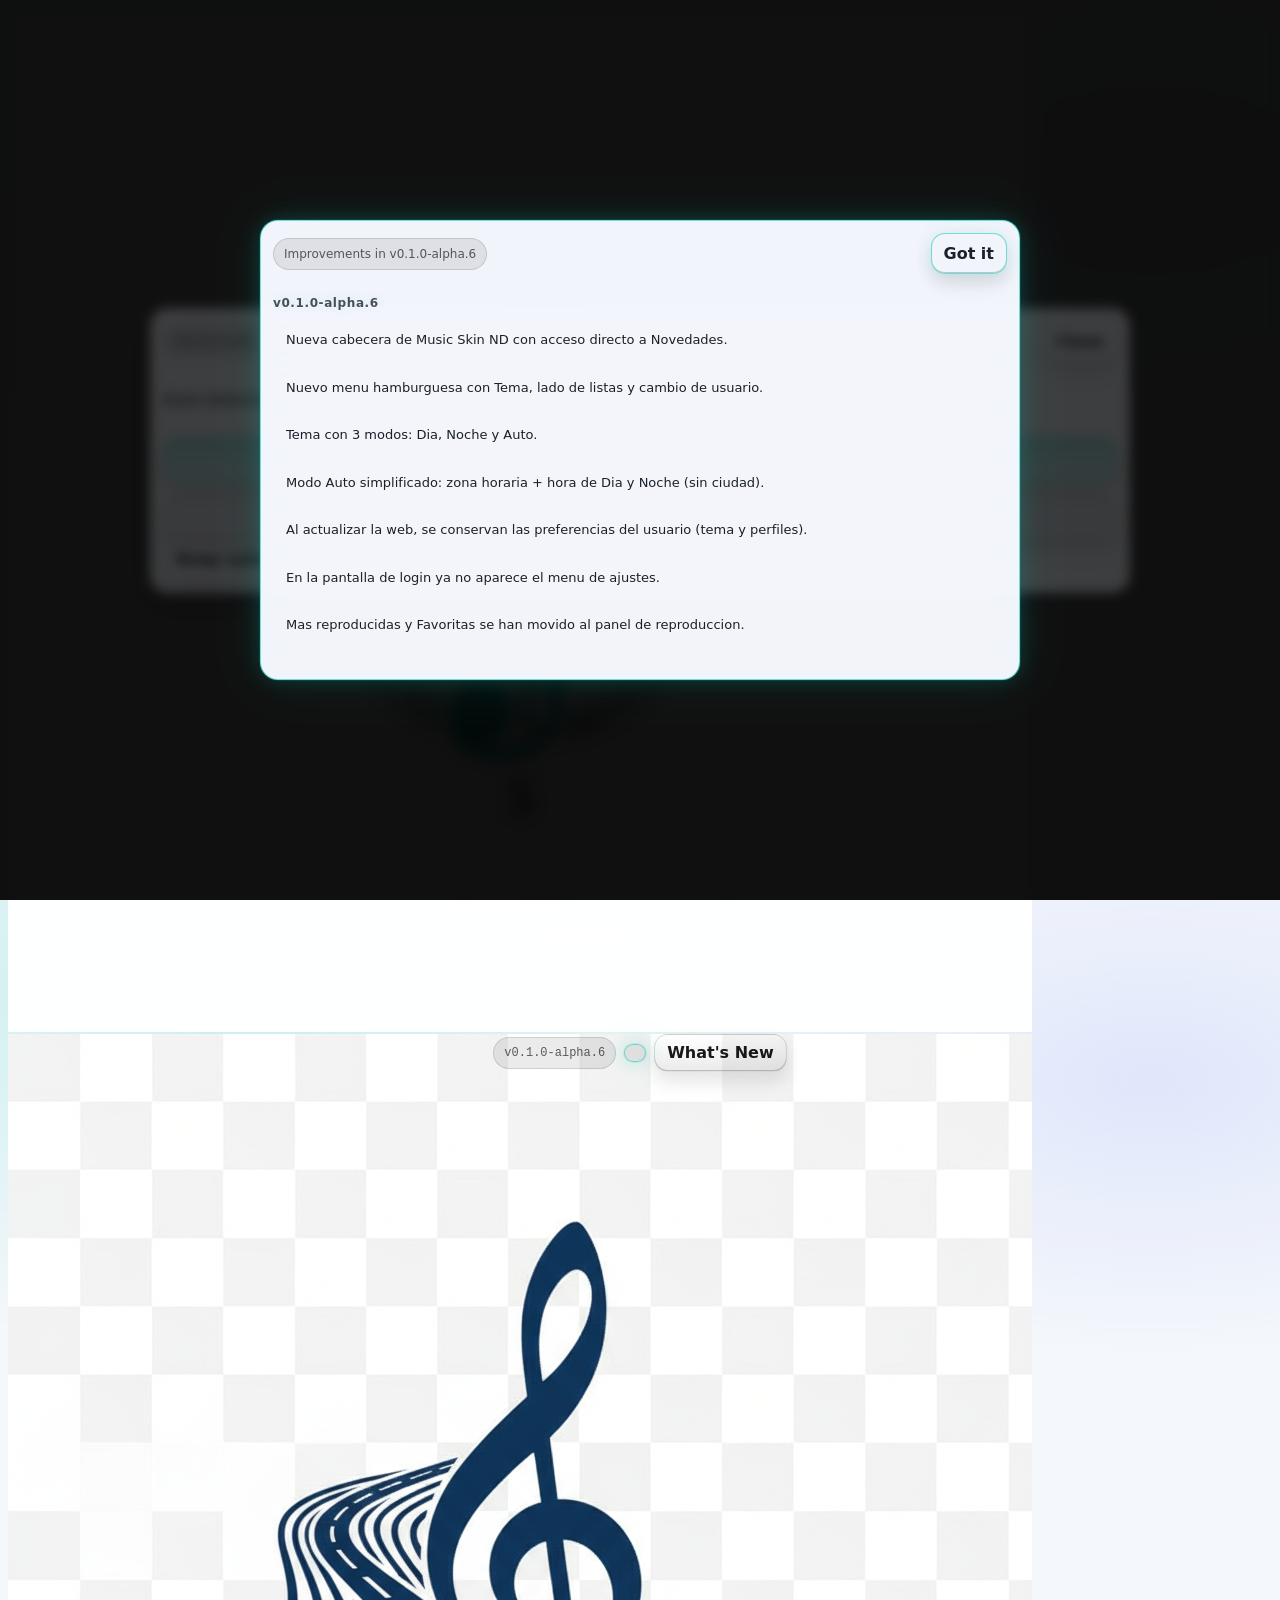
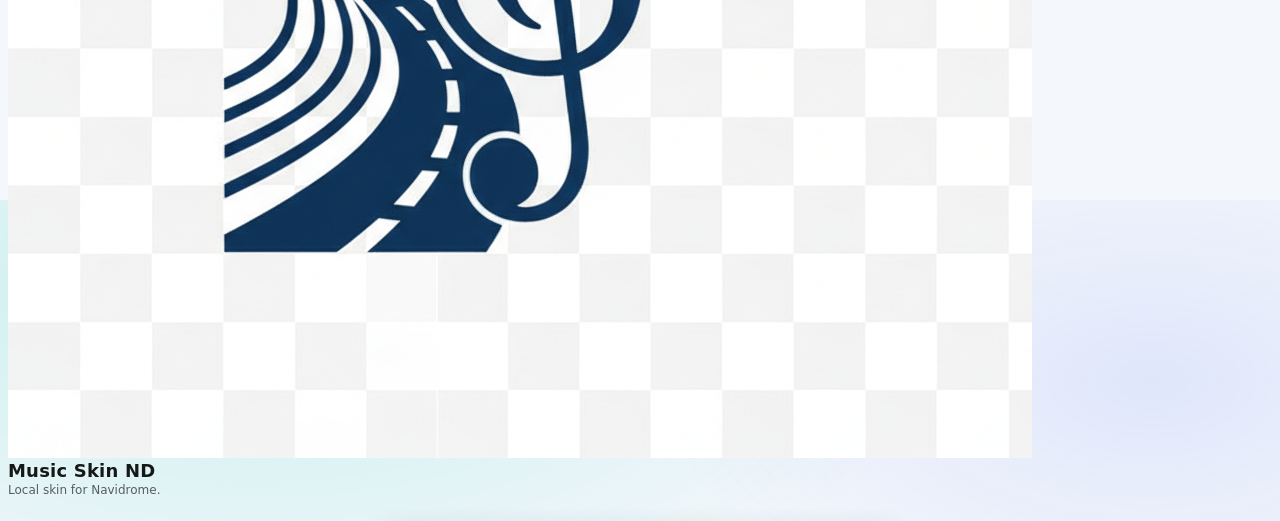
==== index.html @ fcf53f72 "feat(v1): add broker-backed link login flow and pwa shell" ====
<!doctype html>
<html lang="es">
  <head>
    <meta charset="utf-8" />
    <meta name="viewport" content="width=device-width, initial-scale=1, viewport-fit=cover" />
    <meta name="color-scheme" content="dark light" />
    <meta name="theme-color" content="#dbe6f2" />
    <meta name="app-version" content="v0.1.0-alpha.6" />
    <meta name="update-repo" content="GOTXE/caraudio" />
    <link rel="manifest" href="./manifest.webmanifest" />
    <link rel="apple-touch-icon" href="./assets/img/app-logo-b.png" />
    <title>Music Skin ND</title>
    <link rel="stylesheet" href="./assets/css/styles.css" />
  </head>
  <body>
    <div class="wrap">
      <header>
        <div class="title">
          <img class="loginLogo loginLogoDesktop" src="./assets/img/app-logo-a.png" alt="Logo app" />
          <img class="loginLogo loginLogoCar" src="./assets/img/app-logo-b.png" alt="Logo app car" />
          <h1>
            Music Skin ND
          </h1>
          <div class="sub" data-i18n="app.subtitle">Skin local para Navidrome.</div>
        </div>
        <div class="headerCenter" aria-label="Versión">
          <div class="pill mono" id="verCurrent" title="Versión actual"></div>
          <div class="pill pillGlow mono" id="verLatest" title="Hay una versión nueva disponible" hidden></div>
          <button class="ghostBtn whatsNewBtn" id="btnWhatsNew" title="Ver novedades" data-i18n="header.whats_new" data-i18n-title="header.whats_new">Novedades</button>
        </div>
        <div class="headerRight">
          <span class="headerUser mono" id="headerUser" hidden>@—</span>
          <button class="iconBtn" id="btnOpenMenu" aria-label="Abrir menú" title="Menú" hidden data-i18n-title="header.menu" data-i18n-aria-label="header.menu">☰</button>
        </div>
      </header>

      <!-- LOGIN -->
      <div class="screen" id="screenLogin">
        <div class="loginWrap">
          <section class="card loginCard">
            <div class="loginTopRow">
              <div class="loginTitle" data-i18n="login.access">Acceso</div>
              <button class="ghostBtn serverBtn" id="btnEditServer" type="button" data-i18n="login.server_config">Configurar servidor</button>
            </div>

            <div class="loginModeRow">
              <span class="loginModeLabel" data-i18n="login.device">Dispositivo</span>
              <div class="deviceModeSwitch" role="group" aria-label="Modo de dispositivo" data-i18n-aria-label="device_mode.aria_group">
                <button class="segBtn" id="btnDeviceModeAuto" type="button" data-i18n="login.device_auto">Auto</button>
                <button class="segBtn" id="btnDeviceModeCar" type="button" data-i18n="login.device_car">Car Unit</button>
                <button class="segBtn" id="btnDeviceModeDesktop" type="button" data-i18n="login.device_desktop">Desktop</button>
              </div>
            </div>

            <div class="loginCredRow">
              <div class="loginField">
                <label for="username" data-i18n="login.username">Usuario</label>
                <input id="username" autocomplete="username" autocapitalize="none" spellcheck="false" enterkeyhint="next" />
              </div>

              <div class="loginField">
                <label for="password" data-i18n="login.password">Contraseña</label>
                <input
                  id="password"
                  type="password"
                  autocomplete="current-password"
                  autocapitalize="none"
                  spellcheck="false"
                  enterkeyhint="done"
                />
              </div>
            </div>

            <div class="loginBottomRow">
              <label class="rememberRow" for="rememberCreds">
                <input id="rememberCreds" type="checkbox" />
                <span data-i18n="login.remember">Recordar credenciales</span>
              </label>
              <div class="loginBtnsStack">
                <button class="btn" id="btnConnect" data-i18n="login.connect">Conectar</button>
                <button class="btn secondary btnLinkDevice" id="btnLinkDevice" type="button" data-i18n="login.link_other_device">Vincular con otro dispositivo</button>
              </div>
            </div>

            <div class="status" id="status"></div>
          </section>
          <footer class="loginFooter" aria-label="Información de versión">
            <div class="loginFooterTop">GOTXE ❤️ IA 🤖</div>
            <div class="loginFooterRow">
              <a class="githubLink" href="https://github.com/gotxe" target="_blank" rel="noopener noreferrer" aria-label="GitHub de Gotxe">
                <img class="githubMark githubMarkDay" src="./assets/img/github-mark-day.png" alt="GitHub" />
                <img class="githubMark githubMarkNight" src="./assets/img/github-mark-night.png" alt="GitHub" />
              </a>
              <div class="loginFooterVerWrap">
                <span class="mono" id="loginFooterVer">v0.0.0</span>
                <span class="mono" id="loginFooterUpd" hidden></span>
              </div>
            </div>
          </footer>
        </div>
      </div>

      <!-- PLAYER -->
      <div class="screen" id="screenPlayer" hidden>
        <div class="playerGrid" id="playerGrid" data-list-pane="right">
          <section class="card artistsPane">
            <div class="topBar">
              <div class="viewTabs">
                <button class="segBtn active" id="btnViewArtists" data-i18n="player.tab_artists">Artistas</button>
                <button class="segBtn" id="btnViewGenres" data-i18n="player.tab_genres">Géneros</button>
                <button class="segBtn" id="btnViewAlbums" data-i18n="player.tab_albums">Álbumes</button>
                <button class="segBtn" id="btnViewPlaylists" data-i18n="player.tab_playlists">Listas</button>
              </div>
            </div>
            <div class="filterWrap">
              <input id="artistFilter" placeholder="Filtrar artista…" data-i18n-placeholder="player.filter_artist" />
              <button class="segBtn iconOnly filterClearBtn" id="btnClearArtists" title="Limpiar" aria-label="Limpiar" data-i18n-title="common.clear" data-i18n-aria-label="common.clear">🧹</button>
            </div>
            <div class="artistsList" id="artistsList"></div>
          </section>

          <section class="rightPane">
            <section class="card nowPanel">
              <div class="nowBg" id="nowBg"></div>
              <div class="topBar">
                <div class="sideBtns">
                  <button class="ghostBtn" id="btnPlayMostPlayed" data-i18n="player.most_played">Más reproducidas</button>
                  <button class="ghostBtn" id="btnPlayFavorites" data-i18n="player.favorites">Favoritas</button>
                  <button class="ghostBtn" id="btnAlbums" disabled data-i18n="player.albums">Álbumes</button>
                  <button class="ghostBtn" id="btnSongs" disabled data-i18n="player.songs">Canciones</button>
                </div>
                <div></div>
              </div>

              <div class="nowContent">
                <div class="songMenu" id="songMenu"></div>
                <div class="nowMeta">
                  <div class="coverWrap">
                    <div class="pauseHint" id="pauseHint" hidden data-i18n="player.pause">PAUSA</div>
                    <img class="coverXL" id="nowCover" alt="" src="./assets/img/music-player.svg" />
                    <button class="coverFavBtn" id="btnFavoriteSong" title="Marcar favorita" aria-label="Favorita" data-i18n-title="player.mark_favorite" data-i18n-aria-label="player.mark_favorite">♡</button>
                  </div>
                  <div>
                    <div class="bigTitle" id="nowTitle" data-i18n="player.nothing_playing">Nada reproduciendo</div>
                    <div class="bigSub" id="nowSub">—</div>
                  </div>
                </div>
              </div>

              <audio id="player" preload="none"></audio>
              <div class="timeRow">
                <span class="mono" id="tNow">0:00</span>
                <span class="mono" id="tDur">0:00</span>
              </div>
              <div class="progressWrap" aria-label="Progreso">
                <div class="progressBuf" id="bufBar"></div>
                <div class="progressNow" id="nowBar"></div>
                <input class="seek" id="seek" type="range" min="0" max="1000" value="0" />
              </div>
            </section>

            <section class="card">
              <div class="controlsBar">
                <button id="btnPrev">◀◀</button>
                <button class="primary" id="btnPlayPause">▶︎ / ❚❚</button>
                <button id="btnNext">▶▶</button>
                <button id="btnShuffle" data-i18n="player.shuffle">Aleatorio</button>
                <button id="btnPlayAll" data-i18n="player.play_all">Reproducir todo</button>
              </div>
            </section>
          </section>
        </div>
      </div>
    </div>

    <!-- Modal álbumes -->
    <div class="modal" id="albumsModal" hidden>
      <section class="card modalCard">
        <div class="topBar">
          <div class="pill" id="albumsTitle" data-i18n="modal.albums_title">Álbumes</div>
          <div style="display:flex;gap:10px;align-items:center">
            <button class="ghostBtn" id="btnPlayAllAlbums" data-i18n="player.play_all">Reproducir todo</button>
            <button class="ghostBtn" id="btnCloseAlbums" data-i18n="common.close">Cerrar</button>
          </div>
        </div>
        <div class="modalList" id="albumsList"></div>
      </section>
    </div>

    <!-- Modal canciones -->
    <div class="modal" id="songsModal" hidden>
      <section class="card modalCard">
        <div class="topBar">
          <div class="pill" id="songsTitle" data-i18n="modal.songs_title">Canciones</div>
          <button class="ghostBtn" id="btnCloseSongs" data-i18n="common.close">Cerrar</button>
        </div>
        <div class="modalList" id="songsList"></div>
      </section>
    </div>

    <!-- Modal servidor -->
    <div class="modal modalTop" id="serverModal" hidden>
      <section class="card modalCard" style="max-height: min(280px, 100%)">
        <div class="topBar">
          <div class="modalTitleRow">
            <div class="pill" data-i18n="modal.server_title">Servidor Navidrome</div>
            <div class="serverCheck" id="serverCheck" data-state="idle" aria-live="polite" title="Sin comprobar" data-i18n-title="status.server_idle">
              <span class="dot" aria-hidden="true"></span>
              <span id="serverCheckText" data-i18n="status.server_idle">Sin comprobar</span>
            </div>
          </div>
          <div style="display:flex;gap:10px;align-items:center">
            <button class="ghostBtn" id="btnServerCancel" data-i18n="common.cancel">Cancelar</button>
            <button class="ghostBtn" id="btnServerSave" data-i18n="common.save">Guardar</button>
          </div>
        </div>

	        <label for="serverUrlInput">URL</label>
	        <input
	          id="serverUrlInput"
	          type="url"
	          inputmode="url"
	          autocomplete="url"
	          autocapitalize="none"
	          spellcheck="false"
	          enterkeyhint="done"
	          placeholder="https://navidrome.tudominio.com"
	        />
      </section>
    </div>

    <!-- Modal sugerencia de dispositivo -->
    <div class="modal" id="deviceModeModal" hidden>
      <section class="card modalCard deviceModeModalCard">
        <div class="topBar">
          <div class="pill" data-i18n="device_mode.title">Modo de dispositivo</div>
          <button class="ghostBtn" id="btnDeviceModeModalClose" data-i18n="common.close">Cerrar</button>
        </div>
        <div class="deviceModeModalBody">
          <p id="deviceModeModalText"></p>
          <div class="deviceModeModalActions">
            <button class="btn" id="btnDeviceModeUseSuggested" type="button">Usar sugerido</button>
            <button class="btn secondary" id="btnDeviceModeUseAlternative" type="button" data-i18n="misc.change">Cambiar</button>
            <button class="ghostBtn" id="btnDeviceModeKeepAuto" type="button" data-i18n="device_mode.keep_auto">Seguir en auto</button>
          </div>
        </div>
      </section>
    </div>

    <!-- Modal vincular con otro dispositivo -->
    <div class="modal" id="linkDeviceModal" hidden>
      <section class="card modalCard linkDeviceCard">
        <div class="topBar">
          <div class="pill" data-i18n="link.modal_title">Vincular con otro dispositivo</div>
          <button class="ghostBtn" id="btnLinkClose" data-i18n="common.close">Cerrar</button>
        </div>
        <div class="linkDeviceBody">
          <p class="linkDeviceText" id="linkDeviceText" data-i18n="link.modal_body">Abre URL e introduce el código.</p>
          <p class="linkDeviceUrl mono" id="linkDeviceUrl">https://example.local/link</p>
          <p class="linkDeviceCode mono" id="linkDeviceCode">----</p>
          <p class="linkDeviceTimer mono" id="linkDeviceTimer">04:59</p>
          <p class="linkDeviceStatus" id="linkDeviceStatus" data-i18n="link.pending">Esperando confirmación en móvil...</p>
          <div class="linkDeviceActions">
            <button class="btn secondary" id="btnLinkRetry" type="button" data-i18n="link.new_code">Generar nuevo código</button>
          </div>
        </div>
      </section>
    </div>

    <!-- Modal novedades -->
    <div class="modal" id="whatsNewModal" hidden>
      <section class="card modalCard whatsNewCard">
        <div class="topBar">
          <div class="pill" id="whatsNewTitle">Mejoras en v...</div>
          <button class="ghostBtn" id="btnCloseWhatsNew" data-i18n="modal.whatsnew_ack">Entendido</button>
        </div>
        <div class="modalList whatsNewList" id="whatsNewList"></div>
      </section>
    </div>

    <!-- Modal menú -->
    <div class="modal modalTop" id="menuModal" hidden>
      <section class="card modalCard menuCard">
        <div class="topBar">
          <div class="pill" data-i18n="menu.settings">Ajustes</div>
          <button class="ghostBtn" id="btnCloseMenu" data-i18n="common.close">Cerrar</button>
        </div>
        <div class="menuRows">
          <div class="menuRow">
            <div class="menuLabel" data-i18n="menu.theme">Tema</div>
            <div class="menuThemeOptions">
              <button class="segBtn" id="btnThemeDay" data-i18n="menu.theme_day">Día</button>
              <button class="segBtn" id="btnThemeNight" data-i18n="menu.theme_night">Noche</button>
              <button class="segBtn" id="btnThemeAuto" data-i18n="menu.theme_auto">Auto</button>
              <button class="ghostBtn" id="btnThemeAutoConfig" title="Configurar auto" data-i18n="menu.theme_config" data-i18n-title="menu.theme_config">Configurar</button>
            </div>
            <div class="menuHint mono" id="themeAutoHint" hidden></div>
          </div>
          <div class="menuRow">
            <div class="menuLabel" data-i18n="menu.list_pane">Panel listas</div>
            <button class="ghostBtn" id="btnPaneSide" title="Cambiar posición de listas" data-i18n-title="menu.list_pane">Derecha</button>
          </div>
          <div class="menuRow">
            <div class="menuLabel" data-i18n="menu.user">Usuario</div>
            <button class="ghostBtn" id="btnOpenProfiles" title="Cambiar usuario" data-i18n="menu.switch_user" data-i18n-title="menu.switch_user">Cambiar usuario</button>
          </div>
          <div class="menuRow">
            <div class="menuLabel" data-i18n="menu.language">Idioma</div>
            <div class="menuThemeOptions">
              <button class="segBtn" id="btnLangEs" type="button">ES</button>
              <button class="segBtn" id="btnLangEn" type="button">EN</button>
            </div>
          </div>
        </div>
      </section>
    </div>

    <!-- Modal perfiles -->
    <div class="modal modalTop" id="profilesModal" hidden>
      <section class="card modalCard">
        <div class="topBar">
          <div class="pill" data-i18n="modal.profiles_title">Perfiles</div>
          <button class="ghostBtn" id="btnCloseProfiles" data-i18n="common.close">Cerrar</button>
        </div>
        <div class="modalList" id="profilesList"></div>
        <div class="topBar">
          <button class="ghostBtn" id="btnAddProfile" data-i18n="modal.profile_add">Añadir nuevo perfil</button>
        </div>
      </section>
    </div>

    <!-- Modal tema auto -->
    <div class="modal modalTop" id="autoThemeModal" hidden>
      <section class="card modalCard autoThemeCard">
        <div class="topBar">
          <div class="pill" data-i18n="modal.auto_theme_title">Tema automático</div>
        <div style="display:flex;gap:10px;align-items:center">
          <button class="ghostBtn" id="btnAutoThemeCancel" data-i18n="common.cancel">Cancelar</button>
          <button class="ghostBtn" id="btnAutoThemeSave" data-i18n="common.save">Guardar</button>
        </div>
      </div>
      <label for="autoThemeTimezone" data-i18n="modal.timezone">Zona horaria</label>
      <select id="autoThemeTimezone"></select>
      <div class="autoTimeGridLabels">
        <label for="autoThemeDayStart" data-i18n="modal.day">Día</label>
        <label for="autoThemeNightStart" data-i18n="modal.night">Noche</label>
      </div>
      <div class="autoTimeGridInputs">
        <input id="autoThemeDayStart" type="time" value="07:00" />
        <input id="autoThemeNightStart" type="time" value="19:00" />
      </div>
    </section>
  </div>

    <script type="module" src="./assets/js/app.js"></script>
  </body>
</html>
---- assets/css/styles.css ----
:root {
        --bg: #0b0f17;
        --panel: rgba(255, 255, 255, 0.06);
        --panel2: rgba(255, 255, 255, 0.08);
        --text: rgba(255, 255, 255, 0.92);
        --muted: rgba(255, 255, 255, 0.7);
        --accent: #00c8b6;
        --danger: #ff5d5d;
        --green: #00c8b6;
        --track: rgba(255, 255, 255, 0.14);
        --buffer: rgba(255, 255, 255, 0.38);
        --border: rgba(255, 255, 255, 0.14);
        --radius: 18px;
        --gap: 12px;
        --shadow: 0 10px 30px rgba(0, 0, 0, 0.45);
        --font: system-ui, -apple-system, Segoe UI, Roboto, Helvetica, Arial, "Noto Sans";
        --modal-bg: rgba(15, 18, 26, 0.96);
        --modal-border: rgba(255, 255, 255, 0.22);
        --modal-text: rgba(255, 255, 255, 0.92);
        --modal-input-bg: rgba(255, 255, 255, 0.08);
        --modal-input-border: rgba(255, 255, 255, 0.22);
        --modal-muted: rgba(255, 255, 255, 0.72);
      }
      @media (prefers-color-scheme: light) {
        :root {
          --bg: #f6f7fb;
          --panel: rgba(0, 0, 0, 0.04);
          --panel2: rgba(0, 0, 0, 0.06);
          --text: rgba(0, 0, 0, 0.88);
          --muted: rgba(0, 0, 0, 0.62);
          --border: rgba(0, 0, 0, 0.12);
          --shadow: 0 10px 30px rgba(0, 0, 0, 0.14);
        }
      }

      html.theme-dark {
        --bg: #0b0f17;
        --panel: rgba(255, 255, 255, 0.05);
        --panel2: rgba(255, 255, 255, 0.08);
        --text: rgba(255, 255, 255, 0.92);
        --muted: rgba(255, 255, 255, 0.7);
        --border: rgba(255, 255, 255, 0.14);
        --shadow: 0 10px 30px rgba(0, 0, 0, 0.45);
      }

      html.theme-light {
        --bg: #f4f7fb;
        --panel: rgba(0, 0, 0, 0.035);
        --panel2: rgba(0, 0, 0, 0.055);
        --text: rgba(0, 0, 0, 0.9);
        --muted: rgba(0, 0, 0, 0.62);
        --border: rgba(0, 0, 0, 0.12);
        --shadow: 0 10px 30px rgba(0, 0, 0, 0.12);
        --modal-bg: rgba(246, 249, 255, 0.98);
        --modal-border: rgba(10, 22, 44, 0.18);
        --modal-text: rgba(8, 14, 24, 0.92);
        --modal-input-bg: rgba(10, 22, 44, 0.05);
        --modal-input-border: rgba(10, 22, 44, 0.16);
        --modal-muted: rgba(8, 14, 24, 0.66);
      }
      * {
        box-sizing: border-box;
      }
      /* Ocultar scrollbars globalmente */
      * {
        scrollbar-width: none;
      }
      *::-webkit-scrollbar {
        width: 0;
        height: 0;
      }
      html,
      body {
        height: 100%;
      }
      html {
        min-height: 100vh;
        background: radial-gradient(1200px 600px at 20% 10%, rgba(0, 200, 182, 0.18), transparent 60%),
          radial-gradient(900px 500px at 90% 20%, rgba(78, 110, 255, 0.12), transparent 55%), var(--bg);
      }
      body {
        margin: 0;
        font-family: var(--font);
        background: transparent;
        color: var(--text);
        overflow: hidden;
      }
      .wrap {
        height: 100vh;
        height: 100dvh;
        height: var(--app-height, 100dvh);
        padding: 8px;
        display: grid;
        grid-template-rows: auto 1fr;
        gap: var(--gap);
      }
      header {
        display: grid;
        grid-template-columns: 1fr auto 1fr;
        align-items: center;
        gap: 10px;
      }
      .title {
        display: grid;
        gap: 2px;
        min-width: 0;
      }
      .headerCenter {
        display: flex;
        gap: 8px;
        align-items: center;
        justify-content: center;
        min-width: 0;
      }
      .whatsNewBtn {
        padding: 8px 10px;
        line-height: 1;
      }
      .headerRight {
        display: inline-flex;
        align-items: center;
        gap: 8px;
        justify-self: end;
      }
      .headerRight [hidden] {
        display: none !important;
      }
      .headerUser {
        padding: 6px 10px;
        border-radius: 999px;
        border: 1px solid var(--border);
        background: rgba(0, 0, 0, 0.08);
        color: var(--muted);
        font-size: 12px;
        max-width: 180px;
        overflow: hidden;
        text-overflow: ellipsis;
        white-space: nowrap;
      }
      h1 {
        margin: 0;
        font-size: 18px;
        letter-spacing: 0.2px;
        display: flex;
        align-items: center;
        gap: 8px;
        min-width: 0;
      }
      .sub {
        color: var(--muted);
        font-size: 12px;
      }
      .pill {
        display: inline-flex;
        align-items: center;
        gap: 8px;
        padding: 8px 10px;
        border-radius: 999px;
        border: 1px solid var(--border);
        background: rgba(0, 0, 0, 0.08);
        color: var(--muted);
        font-size: 12px;
        white-space: nowrap;
      }
      .pillGlow {
        color: var(--text);
        border-color: rgba(0, 200, 182, 0.5);
        box-shadow: 0 0 0 1px rgba(0, 200, 182, 0.14), 0 0 18px rgba(0, 200, 182, 0.26),
          0 0 48px rgba(0, 200, 182, 0.12);
      }
      @media (prefers-reduced-motion: no-preference) {
        .pillGlow {
          animation: glowPulse 1.8s ease-in-out infinite;
        }
        @keyframes glowPulse {
          0% {
            box-shadow: 0 0 0 1px rgba(0, 200, 182, 0.12), 0 0 14px rgba(0, 200, 182, 0.20),
              0 0 40px rgba(0, 200, 182, 0.10);
          }
          50% {
            box-shadow: 0 0 0 1px rgba(0, 200, 182, 0.18), 0 0 22px rgba(0, 200, 182, 0.34),
              0 0 60px rgba(0, 200, 182, 0.16);
          }
          100% {
            box-shadow: 0 0 0 1px rgba(0, 200, 182, 0.12), 0 0 14px rgba(0, 200, 182, 0.20),
              0 0 40px rgba(0, 200, 182, 0.10);
          }
        }
      }
      .iconBtn {
        width: 40px;
        height: 40px;
        border-radius: 999px;
        border: 1px solid var(--border);
        background: var(--panel2);
        display: inline-flex;
        align-items: center;
        justify-content: center;
        font-size: 18px;
        color: var(--text);
        box-shadow: 0 6px 12px rgba(0, 0, 0, 0.08), inset 0 1px 0 rgba(255, 255, 255, 0.08);
      }
      .segBtn.iconOnly {
        width: 32px;
        height: 32px;
        padding: 0;
        display: inline-flex;
        align-items: center;
        justify-content: center;
        font-size: 14px;
      }
      .segBtn {
        padding: 8px 12px;
        border-radius: 999px;
        border: 1px solid var(--border);
        background: rgba(0, 0, 0, 0.06);
        color: var(--text);
        font-weight: 800;
        font-size: 12px;
        box-shadow: 0 6px 12px rgba(0, 0, 0, 0.08), inset 0 1px 0 rgba(255, 255, 255, 0.08);
      }
      .segBtn.active {
        border-color: rgba(0, 200, 182, 0.6);
        background: linear-gradient(180deg, rgba(0, 200, 182, 0.28), rgba(0, 200, 182, 0.12));
      }
      .grid {
        display: grid;
        grid-template-columns: 340px 1fr 360px;
        gap: var(--gap);
        min-height: 0;
        overflow: hidden;
      }
      @media (max-width: 1100px) {
        .grid {
          grid-template-columns: 1fr;
          grid-template-rows: auto auto 1fr;
        }
      }
      .card {
        background: var(--panel);
        border: 1px solid var(--border);
        border-radius: var(--radius);
        box-shadow: var(--shadow);
        padding: 12px;
        min-height: 0;
        overflow: hidden;
      }
      label {
        display: block;
        font-size: 12px;
        color: var(--muted);
        margin: 10px 0 6px;
      }
      input,
      select,
      button {
        font: inherit;
      }

      /* Feedback táctil/visual para botones */
      button,
      .btn,
      .cta,
      .ghostBtn,
      .segBtn,
      .tab,
      .songBtn,
      .dangerFab,
      .controls button,
      .controlsBar button {
        cursor: pointer;
        touch-action: manipulation;
        -webkit-tap-highlight-color: transparent;
        user-select: none;
        transition: transform 70ms ease, filter 120ms ease, background-color 120ms ease, border-color 120ms ease,
          box-shadow 120ms ease;
      }

      @media (hover: hover) and (pointer: fine) {
        button:hover,
        .btn:hover,
        .cta:hover,
        .ghostBtn:hover,
        .segBtn:hover,
        .tab:hover,
        .songBtn:hover,
        .dangerFab:hover,
        .controls button:hover,
        .controlsBar button:hover {
          filter: brightness(1.06);
          box-shadow: 0 10px 22px rgba(0, 0, 0, 0.18);
        }
      }

      button:active,
      .btn:active,
      .cta:active,
      .ghostBtn:active,
      .segBtn:active,
      .tab:active,
      .songBtn:active,
      .dangerFab:active,
      .controls button:active,
      .controlsBar button:active {
        transform: translateY(1px) scale(0.99);
        filter: brightness(0.96);
        box-shadow: 0 4px 10px rgba(0, 0, 0, 0.22);
      }

      button:focus-visible,
      .btn:focus-visible,
      .cta:focus-visible,
      .ghostBtn:focus-visible,
      .segBtn:focus-visible,
      .tab:focus-visible,
      .songBtn:focus-visible,
      .dangerFab:focus-visible,
      .controls button:focus-visible,
      .controlsBar button:focus-visible {
        outline: none;
        box-shadow: 0 0 0 3px rgba(0, 200, 182, 0.18), 0 10px 22px rgba(0, 0, 0, 0.16);
      }

      button:disabled,
      .btn:disabled,
      .cta:disabled,
      .ghostBtn:disabled,
      .segBtn:disabled,
      .tab:disabled,
      .songBtn:disabled,
      .dangerFab:disabled,
      .controls button:disabled,
      .controlsBar button:disabled {
        cursor: not-allowed;
        transform: none;
        filter: none;
        box-shadow: none;
      }
      input,
      select {
        width: 100%;
        padding: 12px 12px;
        border-radius: 14px;
        border: 1px solid var(--border);
        background: var(--panel2);
        color: var(--text);
        outline: none;
      }
      input:focus,
      select:focus {
        border-color: rgba(0, 200, 182, 0.55);
        box-shadow: 0 0 0 3px rgba(0, 200, 182, 0.16);
      }
      .btn {
        width: 100%;
        margin-top: 12px;
        padding: 12px 12px;
        border-radius: 14px;
        border: 1px solid rgba(0, 200, 182, 0.6);
        background: linear-gradient(180deg, rgba(0, 200, 182, 0.26), rgba(0, 200, 182, 0.12));
        color: var(--text);
        font-weight: 650;
        letter-spacing: 0.2px;
        box-shadow: 0 10px 20px rgba(0, 0, 0, 0.12), inset 0 1px 0 rgba(255, 255, 255, 0.12);
      }
      .btn.secondary {
        border-color: var(--border);
        background: var(--panel2);
        font-weight: 600;
      }
      .btn:disabled {
        opacity: 0.55;
      }
      .status {
        margin-top: 10px;
        color: var(--muted);
        font-size: 12px;
      }
      .status.ok {
        color: rgba(0, 200, 182, 0.95);
      }
      .status.bad {
        color: var(--danger);
      }
      .tabs {
        display: grid;
        grid-template-columns: repeat(3, 1fr);
        gap: 8px;
        margin-top: 10px;
      }
      .tab {
        padding: 10px 10px;
        border-radius: 14px;
        border: 1px solid var(--border);
        background: rgba(0, 0, 0, 0.08);
        color: var(--text);
        font-weight: 650;
      }
      .tab[aria-selected="true"] {
        border-color: rgba(0, 200, 182, 0.6);
        background: rgba(0, 200, 182, 0.14);
      }
      .list {
        margin-top: 12px;
        display: grid;
        gap: 8px;
        overflow: auto;
        max-height: 100%;
        padding-right: 6px;
        scrollbar-width: none;
      }
      .list::-webkit-scrollbar {
        width: 0;
        height: 0;
      }
      .item {
        display: grid;
        grid-template-columns: 64px 1fr auto;
        gap: 10px;
        align-items: center;
        padding: 10px;
        border-radius: 16px;
        border: 1px solid var(--border);
        background: rgba(0, 0, 0, 0.06);
      }
      .item:active {
        transform: translateY(1px);
      }
      .cover {
        width: 64px;
        height: 64px;
        border-radius: 14px;
        background: rgba(255, 255, 255, 0.08);
        border: 1px solid rgba(255, 255, 255, 0.08);
        object-fit: cover;
      }
      .meta {
        min-width: 0;
      }
      .name {
        font-weight: 700;
        font-size: 14px;
        overflow: hidden;
        text-overflow: ellipsis;
        white-space: nowrap;
      }
      .desc {
        margin-top: 2px;
        font-size: 12px;
        color: var(--muted);
        overflow: hidden;
        text-overflow: ellipsis;
        white-space: nowrap;
      }
      .cta {
        padding: 10px 12px;
        border-radius: 14px;
        border: 1px solid rgba(0, 200, 182, 0.6);
        background: linear-gradient(180deg, rgba(0, 200, 182, 0.26), rgba(0, 200, 182, 0.12));
        color: var(--text);
        font-weight: 700;
        box-shadow: 0 8px 16px rgba(0, 0, 0, 0.12), inset 0 1px 0 rgba(255, 255, 255, 0.12);
      }
      .now {
        display: grid;
        gap: 10px;
        min-height: 0;
        grid-template-rows: auto auto auto auto auto 1fr;
      }
      .nowTop {
        display: grid;
        grid-template-columns: 96px 1fr;
        gap: 12px;
        align-items: center;
      }
      .coverBig {
        width: 96px;
        height: 96px;
        border-radius: 18px;
        background: rgba(255, 255, 255, 0.08);
        border: 1px solid rgba(255, 255, 255, 0.08);
        object-fit: cover;
      }
      .controls {
        display: grid;
        grid-template-columns: repeat(3, 1fr);
        gap: 10px;
      }
      .controls button {
        padding: 14px 10px;
        border-radius: 16px;
        border: 1px solid var(--border);
        background: linear-gradient(180deg, rgba(0, 0, 0, 0.12), rgba(0, 0, 0, 0.04));
        color: var(--text);
        font-weight: 800;
        letter-spacing: 0.2px;
        box-shadow: 0 8px 16px rgba(0, 0, 0, 0.12), inset 0 1px 0 rgba(255, 255, 255, 0.08);
      }
      .controls button.primary {
        border-color: rgba(0, 200, 182, 0.6);
        background: linear-gradient(180deg, rgba(0, 200, 182, 0.3), rgba(0, 200, 182, 0.12));
        box-shadow: 0 10px 20px rgba(0, 0, 0, 0.14), inset 0 1px 0 rgba(255, 255, 255, 0.12);
      }
      .queue {
        display: grid;
        gap: 8px;
        overflow: auto;
        padding-right: 6px;
        scrollbar-width: none;
      }
      .queue::-webkit-scrollbar {
        width: 0;
        height: 0;
      }
      .qItem {
        display: grid;
        grid-template-columns: 1fr auto;
        gap: 10px;
        align-items: center;
        padding: 10px;
        border-radius: 16px;
        border: 1px solid var(--border);
        background: rgba(0, 0, 0, 0.06);
      }
      .qName {
        font-weight: 700;
        font-size: 13px;
        overflow: hidden;
        text-overflow: ellipsis;
        white-space: nowrap;
      }
      .qDesc {
        font-size: 11px;
        color: var(--muted);
        overflow: hidden;
        text-overflow: ellipsis;
        white-space: nowrap;
      }
      .mono {
        font-family: ui-monospace, SFMono-Regular, Menlo, Monaco, Consolas, "Liberation Mono", "Courier New", monospace;
      }
      audio {
        width: 100%;
        height: 40px;
      }

      /* Ocultamos controles nativos: usamos barra propia */
      audio::-webkit-media-controls {
        display: none !important;
      }
      audio[controls]::-webkit-media-controls {
        display: none !important;
      }

      .timeRow {
        display: flex;
        align-items: center;
        justify-content: space-between;
        gap: 10px;
        color: var(--muted);
        font-size: 12px;
      }
      .pauseHint {
        position: absolute;
        left: 50%;
        top: -34px;
        transform: translateX(-50%);
        font-weight: 1000;
        letter-spacing: 2.2px;
        font-size: 14px;
        color: rgba(230, 255, 252, 0.92);
        text-shadow: 0 1px 0 rgba(0, 0, 0, 0.60), 0 0 18px rgba(0, 200, 182, 0.22), 0 0 36px rgba(0, 200, 182, 0.10);
        filter: drop-shadow(0 0 14px rgba(0, 200, 182, 0.18));
        animation: pausePulse 1.35s ease-in-out infinite;
        pointer-events: none;
        user-select: none;
        white-space: nowrap;
      }
      .theme-light .pauseHint {
        color: rgba(8, 14, 24, 0.75);
        text-shadow: 0 1px 0 rgba(255, 255, 255, 0.50), 0 0 12px rgba(0, 200, 182, 0.14);
        filter: drop-shadow(0 0 10px rgba(0, 200, 182, 0.12));
      }
      @keyframes pausePulse {
        0% {
          opacity: 0.22;
          filter: drop-shadow(0 0 8px rgba(0, 200, 182, 0.10));
        }
        50% {
          opacity: 1;
          filter: drop-shadow(0 0 18px rgba(0, 200, 182, 0.22));
        }
        100% {
          opacity: 0.22;
          filter: drop-shadow(0 0 8px rgba(0, 200, 182, 0.10));
        }
      }
      .progressWrap {
        position: relative;
        height: 18px;
        border-radius: 999px;
        background: var(--track);
        border: 1px solid rgba(255, 255, 255, 0.10);
        overflow: hidden;
      }
      .progressBuf,
      .progressNow {
        position: absolute;
        inset: 0;
        transform-origin: left center;
        transform: scaleX(0);
      }
      .progressBuf {
        background: var(--buffer);
      }
      .progressNow {
        background: var(--green);
      }
      .seek {
        position: absolute;
        inset: 0;
        width: 100%;
        height: 100%;
        opacity: 0;
      }

      /* En 1280×480 puede sobrar altura: deja que la columna izquierda haga scroll */
      #leftCard {
        overflow: auto;
        padding-right: 10px;
      }

      /* Pantallas */
      .screen {
        height: 100%;
        min-height: 0;
      }
      .screen[hidden] {
        display: none !important;
      }

      /* Login */
      .loginWrap {
        height: 100%;
        display: grid;
        place-items: start center;
        padding-top: 12px;
        overflow: auto;
      }
      .loginCard {
        width: min(520px, 100%);
        display: grid;
        gap: 10px;
      }
      .loginCard input,
      .loginCard select {
        color: var(--text);
        background: rgba(255, 255, 255, 0.09);
      }
      .loginCard input::placeholder {
        color: rgba(255, 255, 255, 0.55);
      }

      .inlineRow {
        display: flex;
        align-items: center;
        justify-content: space-between;
        gap: 10px;
      }
      .serverValue {
        font-size: 12px;
        color: var(--muted);
        word-break: break-word;
      }
      .modalTitleRow {
        display: inline-flex;
        align-items: center;
        gap: 10px;
        min-width: 0;
      }
      .serverCheck {
        display: inline-flex;
        gap: 8px;
        align-items: center;
        font-size: 12px;
        color: rgba(255, 255, 255, 0.75);
        margin-top: 0;
        user-select: none;
      }
      .serverCheck .dot {
        width: 10px;
        height: 10px;
        border-radius: 999px;
        background: rgba(255, 255, 255, 0.25);
        box-shadow: 0 0 0 1px rgba(255, 255, 255, 0.12);
      }
      .serverCheck[data-state="checking"] .dot {
        background: rgba(255, 210, 110, 0.55);
        box-shadow: 0 0 0 1px rgba(255, 210, 110, 0.18), 0 0 14px rgba(255, 210, 110, 0.18);
      }
      .serverCheck[data-state="warn"] .dot {
        background: rgba(255, 210, 110, 0.7);
        box-shadow: 0 0 0 1px rgba(255, 210, 110, 0.22), 0 0 14px rgba(255, 210, 110, 0.22);
      }
      .serverCheck[data-state="ok"] .dot {
        background: rgba(0, 200, 182, 0.85);
        box-shadow: 0 0 0 1px rgba(0, 200, 182, 0.22), 0 0 16px rgba(0, 200, 182, 0.24);
      }
      .serverCheck[data-state="bad"] .dot {
        background: rgba(255, 93, 93, 0.75);
        box-shadow: 0 0 0 1px rgba(255, 93, 93, 0.18), 0 0 14px rgba(255, 93, 93, 0.18);
      }
      .serverBtn {
        width: 100%;
        display: inline-flex;
        align-items: center;
        justify-content: center;
        font-weight: 800;
        border-color: rgba(255, 93, 93, 0.7);
        background: rgba(255, 93, 93, 0.2);
        color: #ffebeb;
      }
      .serverBtn.ok {
        border-color: rgba(0, 200, 182, 0.7);
        background: rgba(0, 200, 182, 0.2);
        color: #eafff9;
      }
      .rememberRow {
        display: inline-flex;
        gap: 10px;
        align-items: center;
        cursor: pointer;
        user-select: none;
      }
      .rememberRow input {
        appearance: none;
        -webkit-appearance: none;
        width: 54px;
        height: 30px;
        border-radius: 999px;
        border: 1px solid rgba(255, 255, 255, 0.28);
        background: rgba(255, 93, 93, 0.28);
        position: relative;
        transition: background 140ms ease, border-color 140ms ease, box-shadow 140ms ease;
      }
      .rememberRow input::before {
        content: "";
        position: absolute;
        top: 3px;
        left: 3px;
        width: 22px;
        height: 22px;
        border-radius: 999px;
        background: rgba(255, 255, 255, 0.92);
        transition: transform 140ms ease;
      }
      .rememberRow input:checked {
        background: rgba(0, 200, 182, 0.36);
        border-color: rgba(0, 200, 182, 0.72);
        box-shadow: 0 0 0 2px rgba(0, 200, 182, 0.14), 0 0 16px rgba(0, 200, 182, 0.26);
      }
      .rememberRow input:checked::before {
        transform: translateX(24px);
      }
      .rememberRow span {
        font-weight: 700;
      }

      .modalTop {
        place-items: start center;
        padding-top: 12px;
      }

      /* Player layout (objetivo: 1280×480) */
      .playerGrid {
        height: 100%;
        min-height: 0;
        display: grid;
        grid-template-columns: 420px 1fr;
        grid-template-areas: "lists main";
        gap: var(--gap);
      }
      .playerGrid[data-list-pane="right"] {
        grid-template-columns: 1fr 420px;
        grid-template-areas: "main lists";
      }
      @media (max-width: 980px) {
        .playerGrid {
          grid-template-columns: 1fr;
          grid-template-rows: auto 1fr;
          grid-template-areas:
            "lists"
            "main";
        }
      }
      .artistsPane {
        grid-area: lists;
        display: grid;
        grid-template-rows: auto auto 1fr;
        gap: 10px;
        min-height: 0;
      }
      .artistsPane .topBar {
        align-items: flex-start;
      }
      .viewTabs {
        display: flex;
        flex-wrap: wrap;
        gap: 8px;
        align-items: center;
        flex: 1;
        max-height: 76px;
        overflow: auto;
        padding-right: 2px;
      }
      .filterWrap {
        position: relative;
        align-self: start;
      }
      .filterWrap > input {
        width: 100%;
        padding-right: 46px;
      }
      .filterClearBtn {
        position: absolute;
        right: 6px;
        top: 3px;
      }
      .artistsList {
        overflow: auto;
        padding-right: 6px;
        display: grid;
        gap: 8px;
        align-content: start;
        min-height: 0;
        scrollbar-width: none;
      }
      .artistsList::-webkit-scrollbar {
        width: 0;
        height: 0;
      }
      .rightPane {
        grid-area: main;
        display: grid;
        grid-template-rows: 1fr auto;
        gap: var(--gap);
        min-height: 0;
      }
      .nowPanel {
        display: grid;
        grid-template-rows: auto auto auto 1fr;
        gap: 10px;
        min-height: 0;
        position: relative;
      }
      .nowContent {
        display: grid;
        grid-template-columns: 220px 1fr;
        gap: 16px;
        align-items: center;
      }
      .songMenu {
        display: grid;
        gap: 8px;
        max-height: 280px;
        overflow: auto;
        padding-right: 6px;
        scrollbar-width: none;
      }
      .songMenu::-webkit-scrollbar {
        width: 0;
        height: 0;
      }
      .songBtn {
        display: grid;
        grid-template-columns: 1fr;
        gap: 6px;
        align-items: center;
        text-align: left;
        padding: 10px 10px;
        border-radius: 14px;
        border: 1px solid var(--border);
        background: linear-gradient(180deg, rgba(0, 0, 0, 0.12), rgba(0, 0, 0, 0.04));
        color: var(--text);
        font-weight: 700;
        box-shadow: 0 8px 16px rgba(0, 0, 0, 0.1), inset 0 1px 0 rgba(255, 255, 255, 0.06);
      }
      .songBtn.active {
        border-color: rgba(0, 200, 182, 0.6);
        background: linear-gradient(180deg, rgba(0, 200, 182, 0.3), rgba(0, 200, 182, 0.12));
        box-shadow: 0 10px 20px rgba(0, 0, 0, 0.14), inset 0 1px 0 rgba(255, 255, 255, 0.12);
      }
      .songLine {
        font-weight: 800;
        font-size: 13px;
        overflow: hidden;
        text-overflow: ellipsis;
        white-space: nowrap;
      }
      .nowBg {
        position: absolute;
        inset: 0;
        border-radius: var(--radius);
        overflow: hidden;
        pointer-events: none;
        opacity: 0;
        transition: opacity 180ms ease;
      }
      .nowBg::before {
        content: "";
        position: absolute;
        inset: -20px;
        background-image: var(--cover-url, none);
        background-size: cover;
        background-position: center;
        filter: blur(18px) saturate(1.05);
        transform: scale(1.06);
        opacity: 0.55;
      }
      .nowBg::after {
        content: "";
        position: absolute;
        inset: 0;
        background: radial-gradient(120% 90% at 20% 20%, rgba(0, 0, 0, 0.35), rgba(0, 0, 0, 0.78)),
          linear-gradient(180deg, rgba(15, 18, 26, 0.25), rgba(15, 18, 26, 0.85));
      }
      .nowPanel > * {
        position: relative;
        z-index: 1;
      }
      .sideBtns {
        display: grid;
        gap: 10px;
        justify-items: stretch;
        align-items: start;
      }
      .sideBtns .ghostBtn {
        width: 180px;
        text-align: center;
      }
      .sideBtns .ghostBtn.loading {
        border-color: rgba(0, 200, 182, 0.78);
        background: linear-gradient(180deg, rgba(0, 200, 182, 0.36), rgba(0, 200, 182, 0.14));
        box-shadow: 0 0 0 1px rgba(0, 200, 182, 0.16), 0 10px 20px rgba(0, 0, 0, 0.16), 0 0 18px rgba(0, 200, 182, 0.18);
      }
      .sideBtns .ghostBtn.isMuted {
        border-color: rgba(255, 255, 255, 0.18);
        background: linear-gradient(180deg, rgba(130, 138, 156, 0.22), rgba(95, 103, 120, 0.16));
        color: rgba(235, 240, 248, 0.72);
        filter: saturate(0.28);
      }
      .nowMeta {
        display: grid;
        grid-template-columns: 1fr;
        gap: 14px;
        align-items: center;
        justify-items: center;
        text-align: center;
      }
      .coverWrap {
        position: relative;
        display: grid;
        place-items: center;
      }
      .coverFavBtn {
        position: absolute;
        right: -56px;
        top: 50%;
        transform: translateY(-50%);
        width: 52px;
        height: 52px;
        border: 0;
        background: transparent;
        box-shadow: none;
        color: rgba(230, 240, 255, 0.88);
        font-size: 36px;
        line-height: 1;
        display: inline-flex;
        align-items: center;
        justify-content: center;
        padding: 0;
      }
      .coverFavBtn:hover,
      .coverFavBtn:focus-visible,
      .coverFavBtn:active {
        background: transparent;
        box-shadow: none;
        filter: none;
        transform: translateY(-50%) scale(1.02);
      }
      .coverFavBtn.active {
        color: rgba(0, 200, 182, 0.96);
      }
      .coverXL {
        width: clamp(200px, 30vw, 300px);
        height: clamp(200px, 30vw, 300px);
        border-radius: 22px;
        background: rgba(255, 255, 255, 0.08);
        border: 1px solid rgba(255, 255, 255, 0.08);
        object-fit: cover;
      }
      .bigTitle {
        font-weight: 900;
        font-size: 22px;
        line-height: 1.15;
        overflow: hidden;
        text-overflow: ellipsis;
        white-space: nowrap;
      }
      .bigSub {
        margin-top: 6px;
        color: var(--muted);
        font-size: 14px;
        overflow: hidden;
        text-overflow: ellipsis;
        white-space: nowrap;
      }
      .controlsBar {
        display: grid;
        grid-template-columns: repeat(5, 1fr);
        gap: 12px;
      }
      .controlsBar button {
        padding: 18px 10px;
        border-radius: 18px;
        border: 1px solid var(--border);
        background: linear-gradient(180deg, rgba(0, 0, 0, 0.12), rgba(0, 0, 0, 0.04));
        color: var(--text);
        font-weight: 900;
        font-size: 16px;
        letter-spacing: 0.2px;
        box-shadow: 0 10px 20px rgba(0, 0, 0, 0.12), inset 0 1px 0 rgba(255, 255, 255, 0.08);
      }
      .controlsBar button.primary {
        border-color: rgba(0, 200, 182, 0.6);
        background: linear-gradient(180deg, rgba(0, 200, 182, 0.34), rgba(0, 200, 182, 0.16));
        box-shadow: 0 12px 24px rgba(0, 0, 0, 0.16), inset 0 1px 0 rgba(255, 255, 255, 0.16);
      }
      .controlsBar button.playing {
        border-color: rgba(0, 200, 182, 0.9);
        background: linear-gradient(180deg, rgba(0, 200, 182, 0.65), rgba(0, 200, 182, 0.28));
        color: #0b0f17;
        box-shadow: 0 16px 28px rgba(0, 0, 0, 0.22), inset 0 1px 0 rgba(255, 255, 255, 0.35);
      }
      .topBar {
        display: flex;
        align-items: center;
        justify-content: space-between;
        gap: 10px;
        margin-bottom: 2px;
      }
      .ghostBtn {
        padding: 10px 12px;
        border-radius: 14px;
        border: 1px solid var(--border);
        background: linear-gradient(180deg, rgba(255, 255, 255, 0.10), rgba(0, 0, 0, 0.08));
        color: var(--text);
        font-weight: 800;
        box-shadow: 0 10px 18px rgba(0, 0, 0, 0.10), inset 0 1px 0 rgba(255, 255, 255, 0.14),
          inset 0 -1px 0 rgba(0, 0, 0, 0.20);
      }
      .ghostBtn:active {
        background: linear-gradient(180deg, rgba(0, 0, 0, 0.10), rgba(0, 0, 0, 0.18));
        box-shadow: inset 0 10px 18px rgba(0, 0, 0, 0.32), inset 0 1px 0 rgba(255, 255, 255, 0.10);
      }
      #btnServerSave,
      #btnCloseWhatsNew,
      #btnCloseAlbums,
      #btnCloseSongs {
        border-color: rgba(0, 200, 182, 0.55);
        box-shadow: 0 10px 18px rgba(0, 0, 0, 0.10), inset 0 1px 0 rgba(255, 255, 255, 0.14),
          inset 0 -1px 0 rgba(0, 0, 0, 0.20), 0 0 18px rgba(0, 200, 182, 0.10);
      }
      #btnPaneSide {
        border-color: rgba(0, 200, 182, 0.62);
        background: linear-gradient(180deg, rgba(0, 200, 182, 0.28), rgba(0, 200, 182, 0.12));
        box-shadow: 0 0 0 1px rgba(0, 200, 182, 0.16), 0 10px 20px rgba(0, 0, 0, 0.16), 0 0 18px rgba(0, 200, 182, 0.16);
      }
      .ghostBtn.serverBtn {
        border-color: rgba(255, 93, 93, 0.7);
        background: rgba(255, 93, 93, 0.25);
        color: #ffebeb;
      }
      .ghostBtn.serverBtn.ok {
        border-color: rgba(0, 200, 182, 0.7);
        background: rgba(0, 200, 182, 0.25);
        color: #eafff9;
      }

      .dangerFab {
        position: fixed;
        top: 10px;
        right: 10px;
        z-index: 30;
        padding: 12px 14px;
        border-radius: 16px;
        border: 1px solid rgba(255, 93, 93, 0.65);
        background: linear-gradient(180deg, rgba(255, 93, 93, 0.32), rgba(255, 93, 93, 0.16));
        color: rgba(255, 255, 255, 0.95);
        font-weight: 900;
        letter-spacing: 0.2px;
        box-shadow: 0 12px 22px rgba(0, 0, 0, 0.18), inset 0 1px 0 rgba(255, 255, 255, 0.12);
      }

      /* Modal simple para álbumes */
      .modal {
        position: fixed;
        inset: 0;
        background: rgba(0, 0, 0, 0.75);
        display: grid;
        place-items: center;
        padding: 14px;
        backdrop-filter: blur(6px);
        -webkit-backdrop-filter: blur(6px);
        z-index: 2000;
      }
      .modal[hidden] {
        display: none !important;
      }
      .modalCard {
        width: min(980px, 100%);
        max-height: min(460px, 100%);
        overflow: hidden;
        display: grid;
        grid-template-rows: auto 1fr;
        gap: 10px;
        background: var(--modal-bg);
        border: 1px solid var(--modal-border);
        color: var(--modal-text);
      }
      .modalCard input,
      .modalCard select {
        color: var(--modal-text);
        background: var(--modal-input-bg);
        border-color: var(--modal-input-border);
      }
      .modalCard select option {
        color: #101827;
        background: #f8fafc;
      }
      .modalCard input::placeholder {
        color: var(--modal-muted);
      }
      .modalList {
        overflow: auto;
        display: grid;
        gap: 8px;
        padding-right: 6px;
        scrollbar-width: none;
      }
      .modalList::-webkit-scrollbar {
        width: 0;
        height: 0;
      }

      /* Más contraste dentro del modal */
      .modalCard .item {
        background: rgba(255, 255, 255, 0.08);
        border-color: var(--modal-input-border);
      }
      .modalCard .name {
        color: var(--modal-text);
      }
      .modalCard .desc,
      .modalCard .pill {
        color: var(--modal-muted);
      }
      .modalCard .cover {
        background: rgba(255, 255, 255, 0.12);
        border-color: var(--modal-input-border);
      }
      .modalCard .ghostBtn {
        border-color: var(--modal-input-border);
        background: rgba(255, 255, 255, 0.06);
        color: var(--modal-text);
      }
      .whatsNewCard {
        width: min(760px, 100%);
        border-color: rgba(0, 200, 182, 0.55);
        box-shadow: 0 0 0 1px rgba(0, 200, 182, 0.16), 0 0 22px rgba(0, 200, 182, 0.22), 0 0 56px rgba(0, 200, 182, 0.1);
      }
      .whatsNewList {
        padding-right: 4px;
        scrollbar-width: none;
      }
      .whatsNewList::-webkit-scrollbar {
        width: 0;
        height: 0;
      }
      .whatsNewItem {
        padding: 10px 12px;
        border: 1px solid rgba(255, 255, 255, 0.16);
        border-radius: 12px;
        background: rgba(255, 255, 255, 0.08);
        line-height: 1.35;
        font-size: 13px;
      }
      .whatsNewSectionTitle {
        justify-self: start;
        align-self: flex-start;
        margin-top: 10px;
        margin-bottom: 2px;
        padding: 0;
        border: 0;
        background: transparent;
        font-size: 12px;
        font-weight: 900;
        letter-spacing: 0.6px;
        color: rgba(255, 255, 255, 0.86);
        text-shadow: 0 1px 0 rgba(0, 0, 0, 0.55), 0 0 14px rgba(0, 200, 182, 0.22);
      }
      .theme-light .whatsNewSectionTitle {
        color: rgba(8, 14, 24, 0.72);
        text-shadow: 0 1px 0 rgba(255, 255, 255, 0.45), 0 0 10px rgba(0, 200, 182, 0.16);
      }
      .menuCard {
        width: min(560px, 100%);
      }
      .menuRows {
        display: grid;
        gap: 14px;
      }
      .menuRow {
        display: grid;
        gap: 8px;
        padding: 10px;
        border: 1px solid rgba(255, 255, 255, 0.14);
        border-radius: 12px;
        background: rgba(255, 255, 255, 0.04);
      }
      .menuLabel {
        font-weight: 800;
      }
      .menuThemeOptions {
        display: flex;
        gap: 8px;
        flex-wrap: wrap;
        align-items: center;
      }
      .menuHint {
        color: var(--muted);
        font-size: 12px;
      }
      .profileRow {
        display: grid;
        grid-template-columns: 1fr auto;
        gap: 8px;
        align-items: center;
        padding: 10px;
        border: 1px solid rgba(255, 255, 255, 0.12);
        border-radius: 12px;
        background: rgba(255, 255, 255, 0.04);
      }
      .profileName {
        font-weight: 800;
      }
      .profileMeta {
        font-size: 12px;
        color: var(--muted);
      }
      .autoThemeCard {
        width: min(560px, 100%);
        max-height: min(420px, 100%);
      }
      .autoTimeGridLabels,
      .autoTimeGridInputs {
        display: grid;
        grid-template-columns: 1fr 1fr;
        gap: 14px;
      }
      .autoTimeGridLabels label {
        margin-top: 4px;
      }
      .autoTimeGridInputs input {
        min-width: 0;
      }
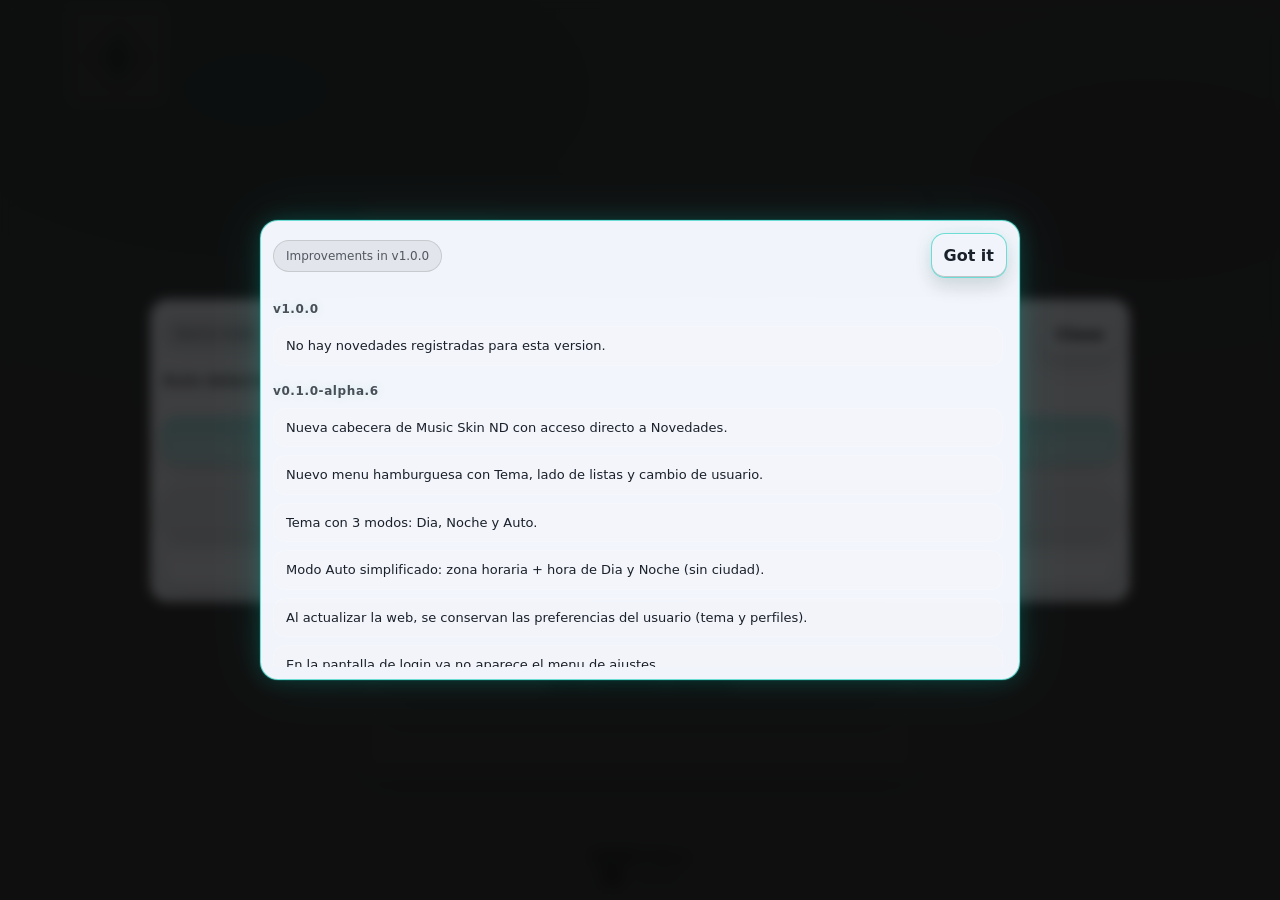
==== commit 7242ebad: "chore(release): set v1.0.0 and add version sync script with favicon" ====
--- a/index.html
+++ b/index.html
@@ -5,7 +5,8 @@
     <meta name="viewport" content="width=device-width, initial-scale=1, viewport-fit=cover" />
     <meta name="color-scheme" content="dark light" />
     <meta name="theme-color" content="#dbe6f2" />
-    <meta name="app-version" content="v0.1.0-alpha.6" />
+    <link rel="icon" type="image/x-icon" href="./favicon.ico" />
+    <meta name="app-version" content="v1.0.0" />
     <meta name="update-repo" content="GOTXE/caraudio" />
     <link rel="manifest" href="./manifest.webmanifest" />
     <link rel="apple-touch-icon" href="./assets/img/app-logo-b.png" />
--- a/assets/css/styles.css
+++ b/assets/css/styles.css
@@ -1,62 +1,160 @@
       :root {
-        --bg: #0b0f17;
-        --panel: rgba(255, 255, 255, 0.06);
-        --panel2: rgba(255, 255, 255, 0.08);
-        --text: rgba(255, 255, 255, 0.92);
-        --muted: rgba(255, 255, 255, 0.7);
-        --accent: #00c8b6;
-        --danger: #ff5d5d;
-        --green: #00c8b6;
+        /* V1 required design tokens */
+        --color-bg-primary: #0b0f17;
+        --color-bg-surface: rgba(255, 255, 255, 0.06);
+        --color-bg-elevated: rgba(255, 255, 255, 0.08);
+        --color-accent: #00c8b6;
+        --color-accent-hover: #12d8c7;
+        --color-danger: #ff5d5d;
+        --color-success: #00c8b6;
+        --color-text-primary: rgba(255, 255, 255, 0.92);
+        --color-text-secondary: rgba(255, 255, 255, 0.7);
+        --color-border: rgba(255, 255, 255, 0.14);
+
+        --space-1: 4px;
+        --space-2: 8px;
+        --space-3: 12px;
+        --space-4: 16px;
+        --space-5: 24px;
+        --space-6: 32px;
+        --space-7: 48px;
+
+        --text-xs: 12px;
+        --text-sm: 14px;
+        --text-base: 16px;
+        --text-lg: 18px;
+        --text-xl: 22px;
+        --text-2xl: 26px;
+
+        /* Extended semantic tokens */
+        --font-sans: system-ui, -apple-system, Segoe UI, Roboto, Helvetica, Arial, "Noto Sans";
+        --radius-sm: 14px;
+        --radius-md: 18px;
+        --radius-lg: 22px;
+        --shadow-elevated: 0 10px 30px rgba(0, 0, 0, 0.45);
+        --focus-ring: 0 0 0 3px rgba(0, 200, 182, 0.18), 0 10px 22px rgba(0, 0, 0, 0.16);
+        --focus-ring-input: 0 0 0 3px rgba(0, 200, 182, 0.16);
+        --color-bg-overlay: rgba(0, 0, 0, 0.08);
+        --color-input-bg: rgba(255, 255, 255, 0.09);
+        --color-input-placeholder: rgba(255, 255, 255, 0.55);
+        --color-on-danger: #ffebeb;
+        --color-on-success: #eafff9;
+        --color-toggle-knob: rgba(255, 255, 255, 0.92);
+        --color-warning: rgba(255, 210, 110, 0.7);
+        --color-accent-border: rgba(0, 200, 182, 0.6);
+        --color-accent-border-soft: rgba(0, 200, 182, 0.55);
+        --color-accent-border-strong: rgba(0, 200, 182, 0.72);
+        --color-accent-bg-soft: rgba(0, 200, 182, 0.12);
+        --color-accent-bg-medium: rgba(0, 200, 182, 0.2);
+        --color-accent-bg-strong: rgba(0, 200, 182, 0.36);
+        --color-danger-border: rgba(255, 93, 93, 0.7);
+        --color-danger-border-soft: rgba(255, 93, 93, 0.65);
+        --color-danger-bg-soft: rgba(255, 93, 93, 0.2);
+        --color-danger-bg-medium: rgba(255, 93, 93, 0.28);
+        --color-status-idle: rgba(255, 255, 255, 0.25);
+        --color-status-checking: rgba(255, 210, 110, 0.55);
+        --color-status-ok: rgba(0, 200, 182, 0.85);
+        --color-status-bad: rgba(255, 93, 93, 0.75);
+        --bg-glow-a: rgba(0, 200, 182, 0.18);
+        --bg-glow-b: rgba(78, 110, 255, 0.12);
+
+        /* Legacy aliases (compatibility while refactor is phased) */
+        --bg: var(--color-bg-primary);
+        --panel: var(--color-bg-surface);
+        --panel2: var(--color-bg-elevated);
+        --text: var(--color-text-primary);
+        --muted: var(--color-text-secondary);
+        --accent: var(--color-accent);
+        --danger: var(--color-danger);
+        --green: var(--color-success);
         --track: rgba(255, 255, 255, 0.14);
         --buffer: rgba(255, 255, 255, 0.38);
-        --border: rgba(255, 255, 255, 0.14);
-        --radius: 18px;
-        --gap: 12px;
-        --shadow: 0 10px 30px rgba(0, 0, 0, 0.45);
-        --font: system-ui, -apple-system, Segoe UI, Roboto, Helvetica, Arial, "Noto Sans";
+        --border: var(--color-border);
+        --radius: var(--radius-md);
+        --gap: var(--space-3);
+        --shadow: var(--shadow-elevated);
+        --font: var(--font-sans);
         --modal-bg: rgba(15, 18, 26, 0.96);
         --modal-border: rgba(255, 255, 255, 0.22);
-        --modal-text: rgba(255, 255, 255, 0.92);
-        --modal-input-bg: rgba(255, 255, 255, 0.08);
+        --modal-text: var(--color-text-primary);
+        --modal-input-bg: var(--color-bg-elevated);
         --modal-input-border: rgba(255, 255, 255, 0.22);
         --modal-muted: rgba(255, 255, 255, 0.72);
       }
       @media (prefers-color-scheme: light) {
         :root {
-          --bg: #f6f7fb;
-          --panel: rgba(0, 0, 0, 0.04);
-          --panel2: rgba(0, 0, 0, 0.06);
-          --text: rgba(0, 0, 0, 0.88);
-          --muted: rgba(0, 0, 0, 0.62);
-          --border: rgba(0, 0, 0, 0.12);
-          --shadow: 0 10px 30px rgba(0, 0, 0, 0.14);
+          --color-bg-primary: #f6f7fb;
+          --color-bg-surface: rgba(0, 0, 0, 0.04);
+          --color-bg-elevated: rgba(0, 0, 0, 0.06);
+          --color-text-primary: rgba(0, 0, 0, 0.88);
+          --color-text-secondary: rgba(0, 0, 0, 0.62);
+          --color-border: rgba(0, 0, 0, 0.12);
+          --shadow-elevated: 0 10px 30px rgba(0, 0, 0, 0.14);
+          --color-bg-overlay: rgba(0, 0, 0, 0.06);
+          --color-input-bg: rgba(10, 22, 44, 0.05);
+          --color-input-placeholder: rgba(8, 14, 24, 0.48);
+          --color-on-danger: #7c1f1f;
+          --color-on-success: #0b4a41;
+          --color-toggle-knob: rgba(255, 255, 255, 0.96);
+          --color-status-idle: rgba(10, 22, 44, 0.26);
+          --color-status-checking: rgba(163, 101, 0, 0.55);
+          --color-status-ok: rgba(0, 143, 128, 0.85);
+          --color-status-bad: rgba(191, 38, 38, 0.72);
+          --track: rgba(145, 164, 186, 0.6);
+          --buffer: rgba(232, 240, 249, 0.95);
+
+          --bg: var(--color-bg-primary);
+          --panel: var(--color-bg-surface);
+          --panel2: var(--color-bg-elevated);
+          --text: var(--color-text-primary);
+          --muted: var(--color-text-secondary);
+          --border: var(--color-border);
+          --shadow: var(--shadow-elevated);
         }
       }
 
       html.theme-dark {
-        --bg: #0b0f17;
-        --panel: rgba(255, 255, 255, 0.05);
-        --panel2: rgba(255, 255, 255, 0.08);
-        --text: rgba(255, 255, 255, 0.92);
-        --muted: rgba(255, 255, 255, 0.7);
-        --border: rgba(255, 255, 255, 0.14);
-        --shadow: 0 10px 30px rgba(0, 0, 0, 0.45);
+        --color-bg-primary: #0b0f17;
+        --color-bg-surface: rgba(255, 255, 255, 0.05);
+        --color-bg-elevated: rgba(255, 255, 255, 0.08);
+        --color-text-primary: rgba(255, 255, 255, 0.92);
+        --color-text-secondary: rgba(255, 255, 255, 0.7);
+        --color-border: rgba(255, 255, 255, 0.14);
+        --shadow-elevated: 0 10px 30px rgba(0, 0, 0, 0.45);
+
+        --bg: var(--color-bg-primary);
+        --panel: var(--color-bg-surface);
+        --panel2: var(--color-bg-elevated);
+        --text: var(--color-text-primary);
+        --muted: var(--color-text-secondary);
+        --border: var(--color-border);
+        --shadow: var(--shadow-elevated);
       }
 
       html.theme-light {
-        --bg: #f4f7fb;
-        --panel: rgba(0, 0, 0, 0.035);
-        --panel2: rgba(0, 0, 0, 0.055);
-        --text: rgba(0, 0, 0, 0.9);
-        --muted: rgba(0, 0, 0, 0.62);
-        --border: rgba(0, 0, 0, 0.12);
-        --shadow: 0 10px 30px rgba(0, 0, 0, 0.12);
+        --color-bg-primary: #f4f7fb;
+        --color-bg-surface: rgba(0, 0, 0, 0.035);
+        --color-bg-elevated: rgba(0, 0, 0, 0.055);
+        --color-text-primary: rgba(0, 0, 0, 0.9);
+        --color-text-secondary: rgba(0, 0, 0, 0.62);
+        --color-border: rgba(0, 0, 0, 0.12);
+        --shadow-elevated: 0 10px 30px rgba(0, 0, 0, 0.12);
         --modal-bg: rgba(246, 249, 255, 0.98);
         --modal-border: rgba(10, 22, 44, 0.18);
         --modal-text: rgba(8, 14, 24, 0.92);
         --modal-input-bg: rgba(10, 22, 44, 0.05);
         --modal-input-border: rgba(10, 22, 44, 0.16);
         --modal-muted: rgba(8, 14, 24, 0.66);
+        --track: rgba(145, 164, 186, 0.6);
+        --buffer: rgba(232, 240, 249, 0.95);
+
+        --bg: var(--color-bg-primary);
+        --panel: var(--color-bg-surface);
+        --panel2: var(--color-bg-elevated);
+        --text: var(--color-text-primary);
+        --muted: var(--color-text-secondary);
+        --border: var(--color-border);
+        --shadow: var(--shadow-elevated);
       }
       * {
         box-sizing: border-box;
@@ -75,8 +173,8 @@
       }
       html {
         min-height: 100vh;
-        background: radial-gradient(1200px 600px at 20% 10%, rgba(0, 200, 182, 0.18), transparent 60%),
-          radial-gradient(900px 500px at 90% 20%, rgba(78, 110, 255, 0.12), transparent 55%), var(--bg);
+        background: radial-gradient(1200px 600px at 20% 10%, var(--bg-glow-a), transparent 60%),
+          radial-gradient(900px 500px at 90% 20%, var(--bg-glow-b), transparent 55%), var(--bg);
       }
       body {
         margin: 0;
@@ -89,7 +187,7 @@
         height: 100vh;
         height: 100dvh;
         height: var(--app-height, 100dvh);
-        padding: 8px;
+        padding: var(--space-2);
         display: grid;
         grid-template-rows: auto 1fr;
         gap: var(--gap);
@@ -98,22 +196,22 @@
         display: grid;
         grid-template-columns: 1fr auto 1fr;
         align-items: center;
-        gap: 10px;
+        gap: var(--space-3);
       }
       .title {
         display: grid;
-        gap: 2px;
+        gap: var(--space-1);
         min-width: 0;
       }
       .headerCenter {
         display: flex;
-        gap: 8px;
+        gap: var(--space-2);
         align-items: center;
         justify-content: center;
         min-width: 0;
       }
       .whatsNewBtn {
-        padding: 8px 10px;
+        padding: var(--space-2) var(--space-3);
         line-height: 1;
       }
       .headerRight {
@@ -126,45 +224,94 @@
         display: none !important;
       }
       .headerUser {
-        padding: 6px 10px;
-        border-radius: 999px;
-        border: 1px solid var(--border);
-        background: rgba(0, 0, 0, 0.08);
-        color: var(--muted);
-        font-size: 12px;
-        max-width: 180px;
+        padding: 0;
+        border: 0;
+        background: transparent;
+        color: var(--text);
+        font-weight: 700;
+        letter-spacing: 0.2px;
+        text-shadow: 0 1px 0 rgba(255, 255, 255, 0.18);
+        font-size: var(--text-xs);
+        max-width: 220px;
         overflow: hidden;
         text-overflow: ellipsis;
         white-space: nowrap;
       }
+      .theme-dark .headerUser {
+        text-shadow: 0 1px 0 rgba(0, 0, 0, 0.45);
+      }
       h1 {
         margin: 0;
-        font-size: 18px;
+        font-size: var(--text-lg);
         letter-spacing: 0.2px;
         display: flex;
         align-items: center;
-        gap: 8px;
+        gap: var(--space-2);
         min-width: 0;
       }
       .sub {
         color: var(--muted);
-        font-size: 12px;
+        font-size: var(--text-xs);
+      }
+      .loginLogo {
+        display: none;
+        object-fit: contain;
+      }
+      .loginLogoDesktop {
+        width: 220px;
+        height: 96px;
+      }
+      .loginLogoCar {
+        width: 120px;
+        height: 60px;
+      }
+      body.is-login .title h1,
+      body.is-login .title .sub {
+        display: none;
+      }
+      body.is-login .title {
+        min-height: 60px;
+      }
+      body.is-login .loginLogoDesktop {
+        display: inline-block;
+      }
+      body.is-login .loginLogoCar {
+        display: none;
+      }
+      body.is-login.device-mode-car .loginLogoDesktop {
+        display: none !important;
+      }
+      body.is-login.device-mode-car .loginLogoCar {
+        display: inline-block !important;
+      }
+      body.is-login.device-mode-desktop .loginLogoDesktop {
+        display: inline-block !important;
+      }
+      body.is-login.device-mode-desktop .loginLogoCar {
+        display: none !important;
+      }
+      body.is-login header {
+        grid-template-columns: 1fr auto;
+      }
+      body.is-login .headerCenter,
+      body.is-login .headerRight {
+        display: none;
       }
       .pill {
         display: inline-flex;
         align-items: center;
-        gap: 8px;
-        padding: 8px 10px;
+        gap: var(--space-2);
+        padding: var(--space-2) var(--space-3);
         border-radius: 999px;
         border: 1px solid var(--border);
-        background: rgba(0, 0, 0, 0.08);
+        background: var(--color-bg-overlay);
         color: var(--muted);
-        font-size: 12px;
+        font-size: var(--text-xs);
         white-space: nowrap;
       }
       .pillGlow {
         color: var(--text);
-        border-color: rgba(0, 200, 182, 0.5);
+        border-color: var(--color-accent-border-soft);
         box-shadow: 0 0 0 1px rgba(0, 200, 182, 0.14), 0 0 18px rgba(0, 200, 182, 0.26),
           0 0 48px rgba(0, 200, 182, 0.12);
       }
@@ -241,15 +388,15 @@
         border: 1px solid var(--border);
         border-radius: var(--radius);
         box-shadow: var(--shadow);
-        padding: 12px;
+        padding: var(--space-3);
         min-height: 0;
         overflow: hidden;
       }
       label {
         display: block;
-        font-size: 12px;
+        font-size: var(--text-xs);
         color: var(--muted);
-        margin: 10px 0 6px;
+        margin: var(--space-3) 0 var(--space-2);
       }
       input,
       select,
@@ -318,7 +465,7 @@
       .controls button:focus-visible,
       .controlsBar button:focus-visible {
         outline: none;
-        box-shadow: 0 0 0 3px rgba(0, 200, 182, 0.18), 0 10px 22px rgba(0, 0, 0, 0.16);
+        box-shadow: var(--focus-ring);
       }
 
       button:disabled,
@@ -339,24 +486,24 @@
       input,
       select {
         width: 100%;
-        padding: 12px 12px;
-        border-radius: 14px;
+        padding: var(--space-3);
+        border-radius: var(--radius-sm);
         border: 1px solid var(--border);
-        background: var(--panel2);
+        background: var(--color-input-bg);
         color: var(--text);
         outline: none;
       }
       input:focus,
       select:focus {
-        border-color: rgba(0, 200, 182, 0.55);
-        box-shadow: 0 0 0 3px rgba(0, 200, 182, 0.16);
+        border-color: var(--color-accent-border-soft);
+        box-shadow: var(--focus-ring-input);
       }
       .btn {
         width: 100%;
-        margin-top: 12px;
-        padding: 12px 12px;
-        border-radius: 14px;
-        border: 1px solid rgba(0, 200, 182, 0.6);
+        margin-top: var(--space-3);
+        padding: var(--space-3);
+        border-radius: var(--radius-sm);
+        border: 1px solid var(--color-accent-border);
         background: linear-gradient(180deg, rgba(0, 200, 182, 0.26), rgba(0, 200, 182, 0.12));
         color: var(--text);
         font-weight: 650;
@@ -372,12 +519,12 @@
         opacity: 0.55;
       }
       .status {
-        margin-top: 10px;
+        margin-top: var(--space-3);
         color: var(--muted);
-        font-size: 12px;
+        font-size: var(--text-xs);
       }
       .status.ok {
-        color: rgba(0, 200, 182, 0.95);
+        color: var(--color-success);
       }
       .status.bad {
         color: var(--danger);
@@ -392,13 +539,13 @@
         padding: 10px 10px;
         border-radius: 14px;
         border: 1px solid var(--border);
-        background: rgba(0, 0, 0, 0.08);
+        background: var(--color-bg-overlay);
         color: var(--text);
         font-weight: 650;
       }
       .tab[aria-selected="true"] {
-        border-color: rgba(0, 200, 182, 0.6);
-        background: rgba(0, 200, 182, 0.14);
+        border-color: var(--color-accent-border);
+        background: var(--color-accent-bg-soft);
       }
       .list {
         margin-top: 12px;
@@ -541,7 +688,7 @@
       }
       audio {
         width: 100%;
-        height: 40px;
+        height: 0;
       }
 
       /* Ocultamos controles nativos: usamos barra propia */
@@ -603,6 +750,10 @@
         border: 1px solid rgba(255, 255, 255, 0.10);
         overflow: hidden;
       }
+      .theme-light .progressWrap {
+        border-color: rgba(104, 126, 150, 0.4);
+        box-shadow: inset 0 0 0 1px rgba(255, 255, 255, 0.45);
+      }
       .progressBuf,
       .progressNow {
         position: absolute;
@@ -643,22 +794,96 @@
       .loginWrap {
         height: 100%;
         display: grid;
-        place-items: start center;
-        padding-top: 12px;
+        grid-template-rows: 1fr auto;
+        place-items: center;
+        padding-top: var(--space-3);
         overflow: auto;
+        gap: var(--space-2);
       }
       .loginCard {
-        width: min(520px, 100%);
-        display: grid;
-        gap: 10px;
+        width: min(560px, 100%);
+        display: grid;
+        gap: var(--space-5);
+        padding: 28px;
+        border-radius: 20px;
+        background: #fdfefe;
+        border-color: #d7e1ea;
+        color: #0b1220;
+        transition: transform 220ms ease;
+      }
+      .loginTopRow {
+        display: flex;
+        align-items: center;
+        justify-content: space-between;
+        gap: var(--space-4);
+      }
+      .loginModeRow {
+        display: flex;
+        align-items: center;
+        justify-content: space-between;
+        gap: var(--space-3);
+      }
+      .loginModeLabel {
+        color: #334155;
+        font-size: 13px;
+        font-weight: 700;
+      }
+      .deviceModeSwitch {
+        display: inline-flex;
+        gap: 8px;
+        flex-wrap: wrap;
+      }
+      .deviceModeSwitch .segBtn {
+        min-width: 96px;
+      }
+      .loginTitle {
+        font-size: 28px;
+        font-weight: 800;
+        color: #0b1220;
+      }
+      .loginCredRow {
+        display: grid;
+        grid-template-columns: 1fr;
+        gap: var(--space-3);
+      }
+      .loginField {
+        display: grid;
+        gap: var(--space-2);
+      }
+      .loginBottomRow {
+        display: grid;
+        grid-template-columns: 1fr;
+        gap: var(--space-3);
+      }
+      .loginBtnsStack {
+        display: grid;
+        gap: 14px;
+        width: 100%;
+      }
+      .loginBtnsStack #btnConnect {
+        border-color: #11827a;
+        background: linear-gradient(180deg, #16a095, #159289);
+        color: #f4fffd;
+      }
+      .btnLinkDevice {
+        border-color: #d49e2f;
+        background: linear-gradient(180deg, #f7d36e, #f5c451);
+        color: #1f1300;
       }
       .loginCard input,
       .loginCard select {
-        color: var(--text);
-        background: rgba(255, 255, 255, 0.09);
+        color: #0b1220;
+        background: #dbe6f2;
+        border-color: #c4d2e1;
+        min-height: 42px;
       }
       .loginCard input::placeholder {
-        color: rgba(255, 255, 255, 0.55);
+        color: #6a7888;
+      }
+      .loginCard label {
+        margin: 0;
+        font-size: 14px;
+        color: #334155;
       }
 
       .inlineRow {
@@ -668,7 +893,7 @@
         gap: 10px;
       }
       .serverValue {
-        font-size: 12px;
+        font-size: var(--text-xs);
         color: var(--muted);
         word-break: break-word;
       }
@@ -680,10 +905,10 @@
       }
       .serverCheck {
         display: inline-flex;
-        gap: 8px;
-        align-items: center;
-        font-size: 12px;
-        color: rgba(255, 255, 255, 0.75);
+        gap: var(--space-2);
+        align-items: center;
+        font-size: var(--text-xs);
+        color: var(--muted);
         margin-top: 0;
         user-select: none;
       }
@@ -691,23 +916,23 @@
         width: 10px;
         height: 10px;
         border-radius: 999px;
-        background: rgba(255, 255, 255, 0.25);
-        box-shadow: 0 0 0 1px rgba(255, 255, 255, 0.12);
+        background: var(--color-status-idle);
+        box-shadow: 0 0 0 1px var(--color-border);
       }
       .serverCheck[data-state="checking"] .dot {
-        background: rgba(255, 210, 110, 0.55);
+        background: var(--color-status-checking);
         box-shadow: 0 0 0 1px rgba(255, 210, 110, 0.18), 0 0 14px rgba(255, 210, 110, 0.18);
       }
       .serverCheck[data-state="warn"] .dot {
-        background: rgba(255, 210, 110, 0.7);
+        background: var(--color-warning);
         box-shadow: 0 0 0 1px rgba(255, 210, 110, 0.22), 0 0 14px rgba(255, 210, 110, 0.22);
       }
       .serverCheck[data-state="ok"] .dot {
-        background: rgba(0, 200, 182, 0.85);
+        background: var(--color-status-ok);
         box-shadow: 0 0 0 1px rgba(0, 200, 182, 0.22), 0 0 16px rgba(0, 200, 182, 0.24);
       }
       .serverCheck[data-state="bad"] .dot {
-        background: rgba(255, 93, 93, 0.75);
+        background: var(--color-status-bad);
         box-shadow: 0 0 0 1px rgba(255, 93, 93, 0.18), 0 0 14px rgba(255, 93, 93, 0.18);
       }
       .serverBtn {
@@ -716,13 +941,13 @@
         align-items: center;
         justify-content: center;
         font-weight: 800;
-        border-color: rgba(255, 93, 93, 0.7);
-        background: rgba(255, 93, 93, 0.2);
-        color: #ffebeb;
+        border-color: #aebfd2;
+        background: #c7d4e4;
+        color: #1f3347;
       }
       .serverBtn.ok {
-        border-color: rgba(0, 200, 182, 0.7);
-        background: rgba(0, 200, 182, 0.2);
+        border-color: #11827a;
+        background: #159289;
         color: #eafff9;
       }
       .rememberRow {
@@ -738,8 +963,8 @@
         width: 54px;
         height: 30px;
         border-radius: 999px;
-        border: 1px solid rgba(255, 255, 255, 0.28);
-        background: rgba(255, 93, 93, 0.28);
+        border: 1px solid var(--color-border);
+        background: var(--color-danger-bg-medium);
         position: relative;
         transition: background 140ms ease, border-color 140ms ease, box-shadow 140ms ease;
       }
@@ -751,12 +976,12 @@
         width: 22px;
         height: 22px;
         border-radius: 999px;
-        background: rgba(255, 255, 255, 0.92);
+        background: var(--color-toggle-knob);
         transition: transform 140ms ease;
       }
       .rememberRow input:checked {
-        background: rgba(0, 200, 182, 0.36);
-        border-color: rgba(0, 200, 182, 0.72);
+        background: var(--color-accent-bg-strong);
+        border-color: var(--color-accent-border-strong);
         box-shadow: 0 0 0 2px rgba(0, 200, 182, 0.14), 0 0 16px rgba(0, 200, 182, 0.26);
       }
       .rememberRow input:checked::before {
@@ -764,11 +989,259 @@
       }
       .rememberRow span {
         font-weight: 700;
+        color: #0b1220;
+      }
+      .loginCard .status {
+        margin-top: 0;
+        min-height: 18px;
+        color: #334155;
+      }
+      .deviceModeModalCard {
+        width: min(520px, 100%);
+      }
+      .deviceModeModalBody {
+        display: grid;
+        gap: var(--space-4);
+      }
+      #deviceModeModalText {
+        margin: 0;
+        color: var(--text);
+      }
+      .deviceModeModalActions {
+        display: grid;
+        grid-template-columns: 1fr;
+        gap: var(--space-3);
+      }
+      .loginFooter {
+        width: min(560px, 100%);
+        display: grid;
+        gap: var(--space-1);
+        justify-items: center;
+        padding: 6px 16px;
+      }
+      .loginFooterTop {
+        font-size: 12px;
+        color: #0b1220;
+        font-weight: 700;
+      }
+      .loginFooterRow {
+        display: inline-flex;
+        align-items: center;
+        justify-content: center;
+        gap: var(--space-4);
+      }
+      .githubLink {
+        display: inline-flex;
+        align-items: center;
+        justify-content: center;
+      }
+      .githubMark {
+        width: 18px;
+        height: 18px;
+        display: none;
+      }
+      .githubMarkDay {
+        display: inline-block;
+      }
+      .theme-dark .githubMarkDay {
+        display: none;
+      }
+      .theme-dark .githubMarkNight {
+        display: inline-block;
+      }
+      .loginFooterVerWrap {
+        display: inline-flex;
+        align-items: center;
+        gap: 6px;
+        color: #0b1220;
+        font-size: 11px;
+      }
+      #loginFooterUpd[hidden] {
+        display: none !important;
+      }
+
+      .linkPage {
+        min-height: 100vh;
+        min-height: 100dvh;
+        display: grid;
+        place-items: center;
+        padding: var(--space-4);
+      }
+      body.is-link {
+        overflow: auto;
+      }
+      .linkCard {
+        width: min(560px, calc(100vw - 24px));
+        display: grid;
+        gap: var(--space-3);
+      }
+      .linkCard h1,
+      .linkCard .sub,
+      .linkCard label,
+      .linkCard .status {
+        text-align: center;
+      }
+      .linkCard .sub {
+        margin-inline: auto;
+        max-width: 44ch;
+      }
+      .linkCard label {
+        display: block;
+      }
+      .linkCodeInput {
+        text-transform: uppercase;
+        text-align: center;
+        letter-spacing: 0.05em;
+      }
+      .linkAttempts {
+        margin: 0;
+        text-align: center;
+        color: var(--muted);
+      }
+      @media (max-width: 680px) {
+        .linkPage {
+          place-items: start center;
+          padding: 10px 8px;
+        }
+        .linkCard {
+          width: min(560px, calc(100vw - 16px));
+          padding: 12px;
+          gap: 8px;
+        }
+        .linkCard h1 {
+          font-size: 22px;
+          line-height: 1.08;
+        }
+        .linkCard .sub {
+          font-size: 13px;
+          max-width: 30ch;
+        }
+        .linkCard label {
+          margin-top: 4px;
+          font-size: 12px;
+        }
+        .linkCard input {
+          min-height: 44px;
+          padding: 10px 12px;
+        }
+        .linkAttempts {
+          font-size: 12px;
+        }
+        .linkCard .btn {
+          margin-top: 8px;
+        }
       }
 
       .modalTop {
         place-items: start center;
-        padding-top: 12px;
+        padding-top: var(--space-3);
+      }
+
+      @media (max-height: 560px) and (min-aspect-ratio: 2/1) {
+        body.is-login .loginLogoDesktop {
+          display: none;
+        }
+        body.is-login .loginLogoCar {
+          display: inline-block;
+        }
+        .loginWrap {
+          grid-template-rows: 1fr auto;
+          place-items: start center;
+          padding-top: 0;
+        }
+        .loginCard {
+          width: min(1248px, 100%);
+          gap: var(--space-3);
+          padding: 16px;
+          border-radius: 16px;
+        }
+        .loginCard:focus-within {
+          transform: translateY(-32px);
+        }
+        .loginTitle {
+          font-size: 22px;
+        }
+        .loginModeRow {
+          align-items: center;
+        }
+        .loginCredRow {
+          grid-template-columns: 1fr 1fr;
+          gap: var(--space-3);
+        }
+        .loginCard input,
+        .loginCard select {
+          min-height: 38px;
+        }
+        .loginBottomRow {
+          grid-template-columns: 1fr auto;
+          align-items: center;
+          gap: var(--space-3);
+        }
+        .loginBtnsStack {
+          display: inline-flex;
+          width: auto;
+          gap: var(--space-3);
+        }
+        .loginBtnsStack .btn {
+          width: auto;
+          margin-top: 0;
+          padding: 9px 18px;
+          min-width: 180px;
+        }
+        .loginFooter {
+          width: min(1248px, 100%);
+          padding: 6px 16px;
+        }
+      }
+
+      body.device-mode-car .loginWrap {
+        grid-template-rows: 1fr auto;
+        place-items: start center;
+        padding-top: 0;
+      }
+      body.device-mode-car .loginCard {
+        width: min(1248px, 100%);
+        gap: var(--space-3);
+        padding: 16px;
+        border-radius: 16px;
+      }
+      body.device-mode-car .loginCard:focus-within {
+        transform: translateY(-32px);
+      }
+      body.device-mode-car .loginTitle {
+        font-size: 22px;
+      }
+      body.device-mode-car .loginCredRow {
+        grid-template-columns: 1fr 1fr;
+        gap: var(--space-3);
+      }
+      body.device-mode-car .loginCard input,
+      body.device-mode-car .loginCard select {
+        min-height: 38px;
+      }
+      body.device-mode-car .loginBottomRow {
+        grid-template-columns: 1fr auto;
+        align-items: center;
+        gap: var(--space-3);
+      }
+      body.device-mode-car .loginBtnsStack {
+        display: inline-flex;
+        width: auto;
+        gap: var(--space-3);
+      }
+      body.device-mode-car .loginBtnsStack .btn {
+        width: auto;
+        margin-top: 0;
+        padding: 9px 18px;
+        min-width: 180px;
+      }
+      body.device-mode-car .loginFooter {
+        width: min(1248px, 100%);
+        padding: 6px 16px;
+      }
+
+      body.device-mode-desktop .loginCard:focus-within {
+        transform: none !important;
       }
 
       /* Player layout (objetivo: 1280×480) */
@@ -1042,16 +1515,133 @@
         color: #0b0f17;
         box-shadow: 0 16px 28px rgba(0, 0, 0, 0.22), inset 0 1px 0 rgba(255, 255, 255, 0.35);
       }
+      body.device-mode-car .wrap {
+        padding: 6px;
+        gap: 8px;
+      }
+      body.device-mode-car header {
+        gap: 8px;
+      }
+      body.device-mode-car .playerGrid {
+        grid-template-columns: minmax(320px, 360px) 1fr;
+        gap: 8px;
+      }
+      body.device-mode-car .playerGrid[data-list-pane="right"] {
+        grid-template-columns: 1fr minmax(320px, 360px);
+      }
+      body.device-mode-car .card {
+        padding: 10px;
+      }
+      body.device-mode-car .nowPanel {
+        grid-template-rows: auto minmax(0, 1fr) auto auto;
+        gap: 4px;
+      }
+      body.device-mode-car .nowPanel .topBar {
+        margin-bottom: 0;
+      }
+      body.device-mode-car .nowPanel .topBar > div:last-child {
+        display: none;
+      }
+      body.device-mode-car .sideBtns {
+        width: 100%;
+        display: grid;
+        grid-template-columns: repeat(4, minmax(0, 1fr));
+        gap: 6px;
+      }
+      body.device-mode-car .sideBtns .ghostBtn {
+        width: 100%;
+        min-height: 34px;
+        padding: 7px 6px;
+        font-size: 12px;
+      }
+      body.device-mode-car .nowContent {
+        grid-template-columns: minmax(280px, 360px) minmax(0, 1fr);
+        align-items: start;
+        gap: 8px;
+        min-height: 0;
+        overflow: hidden;
+      }
+      body.device-mode-car .songMenu {
+        max-height: 200px; /* 6 filas visibles y scroll para el resto */
+        gap: 4px;
+        padding-right: 2px;
+        align-content: start;
+        justify-items: start;
+        overflow-y: auto;
+      }
+      body.device-mode-car .songBtn {
+        width: min(340px, 100%);
+        padding: 5px 8px;
+        height: 30px;
+        min-height: 30px;
+        border-radius: 10px;
+      }
+      body.device-mode-car .songLine {
+        display: block;
+        max-width: 100%;
+        font-size: 12px;
+        line-height: 1.15;
+        overflow: hidden;
+        text-overflow: ellipsis;
+        white-space: nowrap;
+      }
+      body.device-mode-car .coverXL {
+        width: clamp(108px, 14vw, 144px);
+        height: clamp(108px, 14vw, 144px);
+        border-radius: 16px;
+      }
+      body.device-mode-car .nowMeta {
+        gap: 8px;
+        padding-top: 18px;
+        justify-content: start;
+      }
+      body.device-mode-car .coverFavBtn {
+        right: -42px;
+        width: 40px;
+        height: 40px;
+        font-size: 28px;
+      }
+      body.device-mode-car .bigTitle {
+        font-size: 16px;
+        max-width: min(340px, 100%);
+        margin: 0 auto;
+        line-height: 1.16;
+        text-align: center;
+        white-space: normal;
+        overflow: hidden;
+        display: block;
+        max-height: calc(1.16em * 2);
+      }
+      body.device-mode-car .bigSub {
+        margin-top: 2px;
+        font-size: 11px;
+        text-align: center;
+      }
+      body.device-mode-car .timeRow {
+        font-size: 11px;
+        margin-top: -2px;
+      }
+      body.device-mode-car .progressWrap {
+        height: 14px;
+        margin-top: -1px;
+      }
+      body.device-mode-car .controlsBar {
+        gap: 8px;
+      }
+      body.device-mode-car .controlsBar button {
+        padding: 12px 8px;
+        font-size: 14px;
+      }
       .topBar {
         display: flex;
         align-items: center;
         justify-content: space-between;
-        gap: 10px;
-        margin-bottom: 2px;
+        gap: var(--space-3);
+        margin-bottom: var(--space-1);
       }
       .ghostBtn {
-        padding: 10px 12px;
-        border-radius: 14px;
+        padding: var(--space-3);
+        border-radius: var(--radius-sm);
         border: 1px solid var(--border);
         background: linear-gradient(180deg, rgba(255, 255, 255, 0.10), rgba(0, 0, 0, 0.08));
         color: var(--text);
@@ -1067,24 +1657,24 @@
       #btnCloseWhatsNew,
       #btnCloseAlbums,
       #btnCloseSongs {
-        border-color: rgba(0, 200, 182, 0.55);
+        border-color: var(--color-accent-border-soft);
         box-shadow: 0 10px 18px rgba(0, 0, 0, 0.10), inset 0 1px 0 rgba(255, 255, 255, 0.14),
           inset 0 -1px 0 rgba(0, 0, 0, 0.20), 0 0 18px rgba(0, 200, 182, 0.10);
       }
       #btnPaneSide {
-        border-color: rgba(0, 200, 182, 0.62);
+        border-color: var(--color-accent-border);
         background: linear-gradient(180deg, rgba(0, 200, 182, 0.28), rgba(0, 200, 182, 0.12));
         box-shadow: 0 0 0 1px rgba(0, 200, 182, 0.16), 0 10px 20px rgba(0, 0, 0, 0.16), 0 0 18px rgba(0, 200, 182, 0.16);
       }
       .ghostBtn.serverBtn {
-        border-color: rgba(255, 93, 93, 0.7);
-        background: rgba(255, 93, 93, 0.25);
-        color: #ffebeb;
+        border-color: var(--color-danger-border);
+        background: var(--color-danger-bg-soft);
+        color: var(--color-on-danger);
       }
       .ghostBtn.serverBtn.ok {
-        border-color: rgba(0, 200, 182, 0.7);
-        background: rgba(0, 200, 182, 0.25);
-        color: #eafff9;
+        border-color: var(--color-accent-border-strong);
+        background: var(--color-accent-bg-medium);
+        color: var(--color-on-success);
       }
 
       .dangerFab {
@@ -1174,6 +1764,46 @@
         background: rgba(255, 255, 255, 0.06);
         color: var(--modal-text);
       }
+      .linkDeviceCard {
+        width: min(560px, 100%);
+        max-height: none;
+      }
+      .linkDeviceBody {
+        display: grid;
+        gap: 10px;
+      }
+      .linkDeviceText,
+      .linkDeviceUrl,
+      .linkDeviceCode,
+      .linkDeviceTimer,
+      .linkDeviceStatus {
+        margin: 0;
+        text-align: center;
+      }
+      .linkDeviceUrl {
+        color: var(--modal-muted);
+        font-size: 12px;
+        word-break: break-all;
+      }
+      .linkDeviceCode {
+        font-size: 48px;
+        font-weight: 900;
+        letter-spacing: 1px;
+        color: var(--modal-text);
+      }
+      .linkDeviceTimer {
+        font-size: 12px;
+        color: var(--modal-muted);
+      }
+      .linkDeviceStatus {
+        font-size: 13px;
+        color: #159289;
+        font-weight: 700;
+      }
+      .linkDeviceActions {
+        display: flex;
+        justify-content: center;
+      }
       .whatsNewCard {
         width: min(760px, 100%);
         border-color: rgba(0, 200, 182, 0.55);
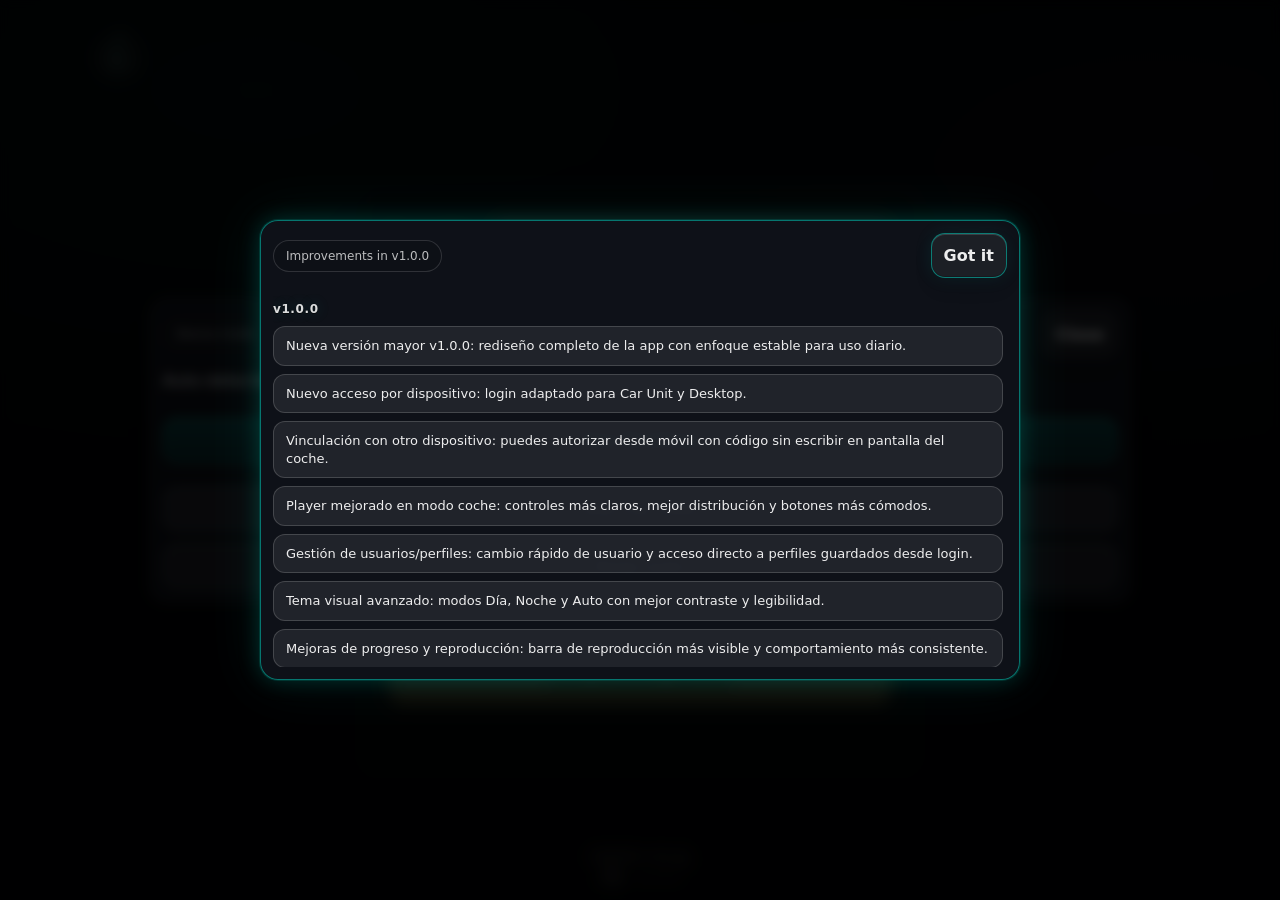
==== commit 67973871: "feat(ui): finalize pending login/theme and logo updates" ====
--- a/index.html
+++ b/index.html
@@ -79,6 +79,7 @@
               </label>
               <div class="loginBtnsStack">
                 <button class="btn" id="btnConnect" data-i18n="login.connect">Conectar</button>
+                <button class="btn secondary" id="btnLoginProfiles" type="button" data-i18n="login.saved_users" hidden>Usuarios</button>
                 <button class="btn secondary btnLinkDevice" id="btnLinkDevice" type="button" data-i18n="login.link_other_device">Vincular con otro dispositivo</button>
               </div>
             </div>
--- a/assets/css/styles.css
+++ b/assets/css/styles.css
@@ -806,9 +806,9 @@
         gap: var(--space-5);
         padding: 28px;
         border-radius: 20px;
-        background: #fdfefe;
-        border-color: #d7e1ea;
-        color: #0b1220;
+        background: var(--modal-bg);
+        border-color: var(--modal-border);
+        color: var(--modal-text);
         transition: transform 220ms ease;
       }
       .loginTopRow {
@@ -824,7 +824,7 @@
         gap: var(--space-3);
       }
       .loginModeLabel {
-        color: #334155;
+        color: var(--modal-muted);
         font-size: 13px;
         font-weight: 700;
       }
@@ -839,7 +839,7 @@
       .loginTitle {
         font-size: 28px;
         font-weight: 800;
-        color: #0b1220;
+        color: var(--modal-text);
       }
       .loginCredRow {
         display: grid;
@@ -866,24 +866,37 @@
         color: #f4fffd;
       }
       .btnLinkDevice {
-        border-color: #d49e2f;
-        background: linear-gradient(180deg, #f7d36e, #f5c451);
-        color: #1f1300;
+        border-color: #e3b24b;
+        background: linear-gradient(180deg, #f9dd89, #e8b94a);
+        color: #1a1200;
+        font-weight: 900;
+        line-height: 1.16;
+        letter-spacing: 0.15px;
+        text-wrap: balance;
+        text-shadow: 0 1px 0 rgba(255, 255, 255, 0.22);
+        box-shadow: 0 10px 20px rgba(0, 0, 0, 0.2), inset 0 1px 0 rgba(255, 255, 255, 0.24);
+      }
+      .theme-dark .btnLinkDevice {
+        border-color: #ffd98a;
+        background: linear-gradient(180deg, #ffe7a8, #f0c45c);
+        color: #171000;
+        text-shadow: 0 1px 0 rgba(255, 255, 255, 0.32);
+        box-shadow: 0 12px 24px rgba(0, 0, 0, 0.3), inset 0 1px 0 rgba(255, 255, 255, 0.32), 0 0 16px rgba(240, 196, 92, 0.28);
       }
       .loginCard input,
       .loginCard select {
-        color: #0b1220;
-        background: #dbe6f2;
-        border-color: #c4d2e1;
+        color: var(--modal-text);
+        background: var(--modal-input-bg);
+        border-color: var(--modal-input-border);
         min-height: 42px;
       }
       .loginCard input::placeholder {
-        color: #6a7888;
+        color: var(--modal-muted);
       }
       .loginCard label {
         margin: 0;
         font-size: 14px;
-        color: #334155;
+        color: var(--modal-muted);
       }
 
       .inlineRow {
@@ -1021,7 +1034,7 @@
       }
       .loginFooterTop {
         font-size: 12px;
-        color: #0b1220;
+        color: var(--modal-text);
         font-weight: 700;
       }
       .loginFooterRow {
@@ -1053,7 +1066,7 @@
         display: inline-flex;
         align-items: center;
         gap: 6px;
-        color: #0b1220;
+        color: var(--modal-text);
         font-size: 11px;
       }
       #loginFooterUpd[hidden] {
@@ -1667,14 +1680,19 @@
         box-shadow: 0 0 0 1px rgba(0, 200, 182, 0.16), 0 10px 20px rgba(0, 0, 0, 0.16), 0 0 18px rgba(0, 200, 182, 0.16);
       }
       .ghostBtn.serverBtn {
-        border-color: var(--color-danger-border);
-        background: var(--color-danger-bg-soft);
-        color: var(--color-on-danger);
+        border-color: #bf4a4a;
+        background: linear-gradient(180deg, #b94343, #8f3434);
+        color: #fff3f3;
+        font-weight: 900;
+        text-shadow: 0 1px 0 rgba(0, 0, 0, 0.32);
+        box-shadow: 0 10px 18px rgba(0, 0, 0, 0.18), inset 0 1px 0 rgba(255, 255, 255, 0.18);
       }
       .ghostBtn.serverBtn.ok {
-        border-color: var(--color-accent-border-strong);
-        background: var(--color-accent-bg-medium);
-        color: var(--color-on-success);
+        border-color: #1fb3a7;
+        background: linear-gradient(180deg, #17a297, #107d74);
+        color: #f2fffd;
+        text-shadow: 0 1px 0 rgba(0, 0, 0, 0.28);
+        box-shadow: 0 10px 18px rgba(0, 0, 0, 0.18), inset 0 1px 0 rgba(255, 255, 255, 0.16), 0 0 14px rgba(0, 200, 182, 0.2);
       }
 
       .dangerFab {
@@ -1904,3 +1922,135 @@
       .autoTimeGridInputs input {
         min-width: 0;
       }
+
+      /* 404 page */
+      body.is-error404 {
+        margin: 0;
+        min-height: 100dvh;
+        display: grid;
+        grid-template-rows: auto 1fr auto;
+        background: linear-gradient(180deg, #0f0d10 0%, #4c3b30 56%, #ccb79d 100%);
+        color: #e9c97f;
+      }
+      .error404Header {
+        padding: 12px 16px;
+      }
+      .error404Logo {
+        width: clamp(88px, 11vw, 220px);
+        height: auto;
+        display: block;
+      }
+      .error404Main {
+        display: grid;
+        place-items: center;
+        padding: 14px 20px;
+      }
+      .error404Card {
+        width: min(860px, 100%);
+        display: grid;
+        justify-items: center;
+        gap: 12px;
+      }
+      .error404Lead {
+        margin: 0;
+        color: #d8b468;
+        font-size: clamp(19px, 2vw, 28px);
+        font-weight: 700;
+        text-align: center;
+        line-height: 1.2;
+        text-wrap: balance;
+        max-width: 760px;
+      }
+      .error404Image {
+        width: clamp(108px, 18vw, 246px);
+        height: auto;
+        border-radius: 14px;
+        display: block;
+      }
+      .error404Sub {
+        margin: 0;
+        color: #e7c985;
+        font-size: clamp(12px, 1.2vw, 18px);
+        font-weight: 700;
+        text-align: center;
+        line-height: 1.25;
+        text-wrap: pretty;
+        max-width: 760px;
+      }
+      .error404Actions {
+        display: flex;
+        gap: 10px;
+        justify-content: center;
+        flex-wrap: wrap;
+      }
+      .error404Btn {
+        appearance: none;
+        border: 1px solid #d8b468;
+        background: transparent;
+        color: #d8b468;
+        border-radius: 12px;
+        padding: 10px 16px;
+        font: inherit;
+        font-size: 14px;
+        font-weight: 700;
+        text-decoration: none;
+        cursor: pointer;
+        transition: background-color 120ms ease, color 120ms ease, transform 70ms ease;
+      }
+      .error404Btn:hover,
+      .error404Btn:focus-visible {
+        background: rgba(216, 180, 104, 0.12);
+        outline: none;
+      }
+      .error404Btn:active {
+        transform: translateY(1px);
+      }
+      .error404Footer {
+        display: grid;
+        justify-items: center;
+        gap: 4px;
+        padding: 6px 16px 8px;
+        color: #13253c;
+      }
+      .error404FooterTop {
+        font-size: 12px;
+        font-weight: 700;
+      }
+      .error404FooterRow {
+        display: flex;
+        align-items: center;
+        gap: 10px;
+      }
+      .error404VerWrap {
+        display: flex;
+        align-items: center;
+        gap: 6px;
+        font-size: 11px;
+        font-weight: 700;
+      }
+      #errVerLatest[hidden] {
+        display: none;
+      }
+
+      @media (max-width: 700px) {
+        .error404Main {
+          padding: 10px 10px 14px;
+        }
+        .error404Card {
+          width: min(360px, 100%);
+          gap: 10px;
+        }
+        .error404Lead {
+          max-width: 328px;
+        }
+        .error404Sub {
+          max-width: 328px;
+        }
+        .error404Actions {
+          width: min(340px, 100%);
+        }
+        .error404Btn {
+          width: min(320px, 100%);
+          text-align: center;
+        }
+      }
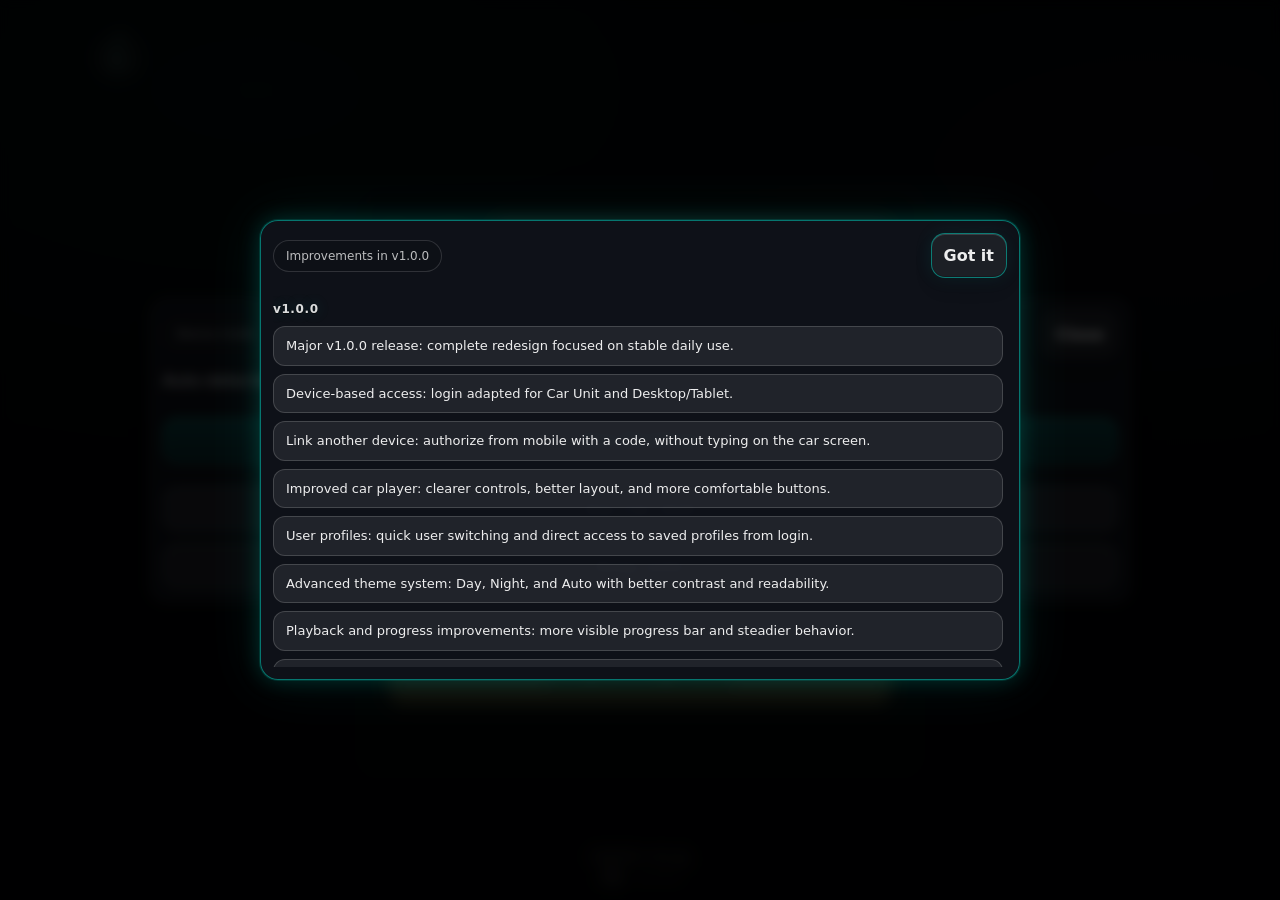
==== commit f11e42e4: "feat: replantear menu y activar ahorro de datos por transcode" ====
--- a/index.html
+++ b/index.html
@@ -30,6 +30,7 @@
           <button class="ghostBtn whatsNewBtn" id="btnWhatsNew" title="Ver novedades" data-i18n="header.whats_new" data-i18n-title="header.whats_new">Novedades</button>
         </div>
         <div class="headerRight">
+          <button class="kbdHideBtn" id="btnHideKeyboard" type="button" hidden data-i18n="header.hide_keyboard">Ocultar teclado</button>
           <span class="headerUser mono" id="headerUser" hidden>@—</span>
           <button class="iconBtn" id="btnOpenMenu" aria-label="Abrir menú" title="Menú" hidden data-i18n-title="header.menu" data-i18n-aria-label="header.menu">☰</button>
         </div>
@@ -61,14 +62,17 @@
 
               <div class="loginField">
                 <label for="password" data-i18n="login.password">Contraseña</label>
-                <input
-                  id="password"
-                  type="password"
-                  autocomplete="current-password"
-                  autocapitalize="none"
-                  spellcheck="false"
-                  enterkeyhint="done"
-                />
+                <div class="passwordWrap">
+                  <input
+                    id="password"
+                    type="password"
+                    autocomplete="current-password"
+                    autocapitalize="none"
+                    spellcheck="false"
+                    enterkeyhint="done"
+                  />
+                  <button class="pwToggleBtn" id="btnTogglePassword" type="button" data-i18n="common.show">Mostrar</button>
+                </div>
               </div>
             </div>
 
@@ -202,7 +206,7 @@
 
     <!-- Modal servidor -->
     <div class="modal modalTop" id="serverModal" hidden>
-      <section class="card modalCard" style="max-height: min(280px, 100%)">
+      <section class="card modalCard serverModalCard" style="max-height: min(280px, 100%)">
         <div class="topBar">
           <div class="modalTitleRow">
             <div class="pill" data-i18n="modal.server_title">Servidor Navidrome</div>
@@ -212,22 +216,24 @@
             </div>
           </div>
           <div style="display:flex;gap:10px;align-items:center">
+            <button class="kbdHideBtn" id="btnServerHideKeyboard" type="button" hidden data-i18n="header.hide_keyboard">Ocultar teclado</button>
             <button class="ghostBtn" id="btnServerCancel" data-i18n="common.cancel">Cancelar</button>
             <button class="ghostBtn" id="btnServerSave" data-i18n="common.save">Guardar</button>
           </div>
         </div>
 
-	        <label for="serverUrlInput">URL</label>
-	        <input
-	          id="serverUrlInput"
-	          type="url"
-	          inputmode="url"
-	          autocomplete="url"
-	          autocapitalize="none"
-	          spellcheck="false"
-	          enterkeyhint="done"
-	          placeholder="https://navidrome.tudominio.com"
-	        />
+        <div class="serverModalBody">
+          <input
+            id="serverUrlInput"
+            type="url"
+            inputmode="url"
+            autocomplete="url"
+            autocapitalize="none"
+            spellcheck="false"
+            enterkeyhint="done"
+            placeholder="https://navidrome.tudominio.com"
+          />
+        </div>
       </section>
     </div>
 
@@ -257,11 +263,11 @@
           <button class="ghostBtn" id="btnLinkClose" data-i18n="common.close">Cerrar</button>
         </div>
         <div class="linkDeviceBody">
-          <p class="linkDeviceText" id="linkDeviceText" data-i18n="link.modal_body">Abre URL e introduce el código.</p>
-          <p class="linkDeviceUrl mono" id="linkDeviceUrl">https://example.local/link</p>
+          <p class="linkDeviceText" id="linkDeviceText" data-i18n="link.modal_body">Abre URL e introduce el PIN.</p>
+          <p class="linkDeviceUrl mono" id="linkDeviceUrl">e introduce el PIN</p>
           <p class="linkDeviceCode mono" id="linkDeviceCode">----</p>
           <p class="linkDeviceTimer mono" id="linkDeviceTimer">04:59</p>
-          <p class="linkDeviceStatus" id="linkDeviceStatus" data-i18n="link.pending">Esperando confirmación en móvil...</p>
+          <p class="linkDeviceStatus" id="linkDeviceStatus" data-i18n="link.pending">Esperando confirmación...</p>
           <div class="linkDeviceActions">
             <button class="btn secondary" id="btnLinkRetry" type="button" data-i18n="link.new_code">Generar nuevo código</button>
           </div>
@@ -290,28 +296,32 @@
         <div class="menuRows">
           <div class="menuRow">
             <div class="menuLabel" data-i18n="menu.theme">Tema</div>
-            <div class="menuThemeOptions">
-              <button class="segBtn" id="btnThemeDay" data-i18n="menu.theme_day">Día</button>
-              <button class="segBtn" id="btnThemeNight" data-i18n="menu.theme_night">Noche</button>
-              <button class="segBtn" id="btnThemeAuto" data-i18n="menu.theme_auto">Auto</button>
-              <button class="ghostBtn" id="btnThemeAutoConfig" title="Configurar auto" data-i18n="menu.theme_config" data-i18n-title="menu.theme_config">Configurar</button>
-            </div>
-            <div class="menuHint mono" id="themeAutoHint" hidden></div>
+            <button class="ghostBtn menuActionBtn" id="btnThemeConfig" title="Configurar tema" data-i18n="menu.theme_config" data-i18n-title="menu.theme_config">Config</button>
+          </div>
+          <div class="menuRow">
+            <div class="menuLabel" data-i18n="menu.data_saver">Ahorro de datos</div>
+            <button class="menuToggle" id="btnDataSaverToggle" type="button" data-state="off">
+              <span class="menuToggleText">No</span>
+              <span class="menuToggleKnob" aria-hidden="true"></span>
+            </button>
           </div>
           <div class="menuRow">
             <div class="menuLabel" data-i18n="menu.list_pane">Panel listas</div>
-            <button class="ghostBtn" id="btnPaneSide" title="Cambiar posición de listas" data-i18n-title="menu.list_pane">Derecha</button>
+            <button class="menuToggle" id="btnPaneToggle" type="button" data-state="right">
+              <span class="menuToggleText">Der</span>
+              <span class="menuToggleKnob" aria-hidden="true"></span>
+            </button>
+          </div>
+          <div class="menuRow">
+            <div class="menuLabel" data-i18n="menu.language">Idioma</div>
+            <button class="menuToggle" id="btnLangToggle" type="button" data-state="es">
+              <span class="menuToggleText">ES</span>
+              <span class="menuToggleKnob" aria-hidden="true"></span>
+            </button>
           </div>
           <div class="menuRow">
             <div class="menuLabel" data-i18n="menu.user">Usuario</div>
-            <button class="ghostBtn" id="btnOpenProfiles" title="Cambiar usuario" data-i18n="menu.switch_user" data-i18n-title="menu.switch_user">Cambiar usuario</button>
-          </div>
-          <div class="menuRow">
-            <div class="menuLabel" data-i18n="menu.language">Idioma</div>
-            <div class="menuThemeOptions">
-              <button class="segBtn" id="btnLangEs" type="button">ES</button>
-              <button class="segBtn" id="btnLangEn" type="button">EN</button>
-            </div>
+            <button class="ghostBtn menuActionBtn" id="btnOpenProfiles" title="Cambiar usuario" data-i18n="menu.switch_user" data-i18n-title="menu.switch_user">Cambiar usuario</button>
           </div>
         </div>
       </section>
@@ -336,23 +346,28 @@
       <section class="card modalCard autoThemeCard">
         <div class="topBar">
           <div class="pill" data-i18n="modal.auto_theme_title">Tema automático</div>
-        <div style="display:flex;gap:10px;align-items:center">
-          <button class="ghostBtn" id="btnAutoThemeCancel" data-i18n="common.cancel">Cancelar</button>
-          <button class="ghostBtn" id="btnAutoThemeSave" data-i18n="common.save">Guardar</button>
-        </div>
-      </div>
-      <label for="autoThemeTimezone" data-i18n="modal.timezone">Zona horaria</label>
-      <select id="autoThemeTimezone"></select>
-      <div class="autoTimeGridLabels">
-        <label for="autoThemeDayStart" data-i18n="modal.day">Día</label>
-        <label for="autoThemeNightStart" data-i18n="modal.night">Noche</label>
-      </div>
-      <div class="autoTimeGridInputs">
-        <input id="autoThemeDayStart" type="time" value="07:00" />
-        <input id="autoThemeNightStart" type="time" value="19:00" />
-      </div>
-    </section>
-  </div>
+          <div style="display:flex;gap:10px;align-items:center">
+            <button class="ghostBtn" id="btnAutoThemeCancel" data-i18n="common.cancel">Cancelar</button>
+            <button class="ghostBtn" id="btnAutoThemeSave" data-i18n="common.save">Guardar</button>
+          </div>
+        </div>
+        <div class="autoThemeModeRow">
+          <button class="segBtn" id="btnThemeCfgDay" data-i18n="menu.theme_day">Día</button>
+          <button class="segBtn" id="btnThemeCfgNight" data-i18n="menu.theme_night">Noche</button>
+          <button class="segBtn" id="btnThemeCfgAuto" data-i18n="menu.theme_auto">Auto</button>
+        </div>
+        <label for="autoThemeTimezone" data-i18n="modal.timezone">Zona horaria</label>
+        <select id="autoThemeTimezone"></select>
+        <div class="autoTimeGridLabels">
+          <label for="autoThemeDayStart" data-i18n="modal.day">Día</label>
+          <label for="autoThemeNightStart" data-i18n="modal.night">Noche</label>
+        </div>
+        <div class="autoTimeGridInputs">
+          <input id="autoThemeDayStart" type="time" value="07:00" />
+          <input id="autoThemeNightStart" type="time" value="19:00" />
+        </div>
+      </section>
+    </div>
 
     <script type="module" src="./assets/js/app.js"></script>
   </body>
--- a/assets/css/styles.css
+++ b/assets/css/styles.css
@@ -220,6 +220,27 @@
         gap: 8px;
         justify-self: end;
       }
+      .kbdHideBtn {
+        display: inline-flex;
+        align-items: center;
+        justify-content: center;
+        padding: 6px 10px;
+        border-radius: 999px;
+        border: 1px solid var(--border);
+        background: var(--panel2);
+        color: var(--text);
+        font-weight: 700;
+        font-size: 12px;
+        box-shadow: 0 6px 12px rgba(0, 0, 0, 0.08), inset 0 1px 0 rgba(255, 255, 255, 0.08);
+        cursor: pointer;
+        transition: transform 0.12s ease, background 0.2s ease, box-shadow 0.2s ease;
+      }
+      .kbdHideBtn:active {
+        transform: scale(0.98);
+      }
+      body.device-mode-desktop .kbdHideBtn {
+        display: none !important;
+      }
       .headerRight [hidden] {
         display: none !important;
       }
@@ -493,6 +514,27 @@
         color: var(--text);
         outline: none;
       }
+      .passwordWrap {
+        position: relative;
+        width: 100%;
+      }
+      .passwordWrap input {
+        padding-right: 54px;
+      }
+      .pwToggleBtn {
+        position: absolute;
+        right: 8px;
+        top: 50%;
+        transform: translateY(-50%);
+        padding: 4px 8px;
+        border-radius: 999px;
+        border: 1px solid var(--border);
+        background: var(--panel2);
+        color: var(--text);
+        font-size: 12px;
+        font-weight: 700;
+        cursor: pointer;
+      }
       input:focus,
       select:focus {
         border-color: var(--color-accent-border-soft);
@@ -1603,6 +1645,19 @@
         height: clamp(108px, 14vw, 144px);
         border-radius: 16px;
       }
+
+      /* Car Unit 1420x480: más aire entre botones y primera canción */
+      @media (max-height: 520px) and (min-width: 1400px) {
+        body.device-mode-car .nowPanel .topBar {
+          margin-bottom: 4px;
+        }
+        body.device-mode-car .nowContent {
+          padding-top: 4px;
+        }
+        body.device-mode-car .songMenu {
+          margin-top: 6px;
+        }
+      }
       body.device-mode-car .nowMeta {
         gap: 8px;
         padding-top: 18px;
@@ -1673,11 +1728,6 @@
         border-color: var(--color-accent-border-soft);
         box-shadow: 0 10px 18px rgba(0, 0, 0, 0.10), inset 0 1px 0 rgba(255, 255, 255, 0.14),
           inset 0 -1px 0 rgba(0, 0, 0, 0.20), 0 0 18px rgba(0, 200, 182, 0.10);
-      }
-      #btnPaneSide {
-        border-color: var(--color-accent-border);
-        background: linear-gradient(180deg, rgba(0, 200, 182, 0.28), rgba(0, 200, 182, 0.12));
-        box-shadow: 0 0 0 1px rgba(0, 200, 182, 0.16), 0 10px 20px rgba(0, 0, 0, 0.16), 0 0 18px rgba(0, 200, 182, 0.16);
       }
       .ghostBtn.serverBtn {
         border-color: #bf4a4a;
@@ -1736,6 +1786,13 @@
         border: 1px solid var(--modal-border);
         color: var(--modal-text);
       }
+      .serverModalCard {
+        gap: 6px;
+      }
+      .serverModalBody {
+        display: grid;
+        gap: 6px;
+      }
       .modalCard input,
       .modalCard select {
         color: var(--modal-text);
@@ -1866,12 +1923,14 @@
       }
       .menuRows {
         display: grid;
-        gap: 14px;
+        gap: 10px;
       }
       .menuRow {
         display: grid;
-        gap: 8px;
-        padding: 10px;
+        grid-template-columns: 1fr auto;
+        align-items: center;
+        gap: 10px;
+        padding: 8px 10px;
         border: 1px solid rgba(255, 255, 255, 0.14);
         border-radius: 12px;
         background: rgba(255, 255, 255, 0.04);
@@ -1879,15 +1938,80 @@
       .menuLabel {
         font-weight: 800;
       }
-      .menuThemeOptions {
+      .menuActionBtn {
+        min-width: 152px;
+        justify-self: end;
+      }
+      .menuToggle {
+        min-width: 152px;
+        height: 30px;
+        padding: 4px 8px;
+        border-radius: 999px;
+        border: 1px solid var(--border);
+        background: rgba(0, 0, 0, 0.14);
+        color: var(--text);
+        display: inline-flex;
+        align-items: center;
+        justify-content: space-between;
+        gap: 8px;
+        font-weight: 800;
+        font-size: 12px;
+        box-shadow: 0 8px 16px rgba(0, 0, 0, 0.12), inset 0 1px 0 rgba(255, 255, 255, 0.1);
+      }
+      .menuToggleText {
+        line-height: 1;
+      }
+      .menuToggleKnob {
+        width: 18px;
+        height: 18px;
+        border-radius: 999px;
+        background: #ffffff;
+        box-shadow: inset 0 1px 0 rgba(255, 255, 255, 0.75), 0 2px 6px rgba(0, 0, 0, 0.22);
+      }
+      .menuToggle[data-state="on"],
+      .menuToggle[data-state="right"],
+      .menuToggle[data-state="es"] {
+        background: linear-gradient(180deg, rgba(34, 197, 94, 0.84), rgba(22, 163, 74, 0.84));
+        border-color: rgba(34, 197, 94, 0.75);
+        color: #f8fffc;
+      }
+      .menuToggle[data-state="off"] {
+        background: linear-gradient(180deg, rgba(239, 68, 68, 0.9), rgba(220, 38, 38, 0.9));
+        border-color: rgba(239, 68, 68, 0.8);
+        color: #fff7f7;
+      }
+      .menuToggle[data-state="left"],
+      .menuToggle[data-state="en"] {
+        background: linear-gradient(180deg, rgba(140, 157, 179, 0.75), rgba(118, 136, 160, 0.75));
+        border-color: rgba(140, 157, 179, 0.75);
+        color: rgba(255, 255, 255, 0.95);
+      }
+      .menuToggle[data-state="off"] .menuToggleKnob,
+      .menuToggle[data-state="left"] .menuToggleKnob,
+      .menuToggle[data-state="en"] .menuToggleKnob {
+        order: -1;
+      }
+      .autoThemeModeRow {
         display: flex;
         gap: 8px;
         flex-wrap: wrap;
         align-items: center;
       }
-      .menuHint {
-        color: var(--muted);
-        font-size: 12px;
+      body.device-mode-car .menuCard {
+        width: min(380px, 100%);
+      }
+      body.device-mode-car .menuRow {
+        padding: 7px 8px;
+      }
+      body.device-mode-car .menuActionBtn,
+      body.device-mode-car .menuToggle {
+        min-width: 128px;
+        height: 26px;
+        font-size: 11px;
+      }
+      body.device-mode-car .menuToggleKnob {
+        width: 15px;
+        height: 15px;
       }
       .profileRow {
         display: grid;
